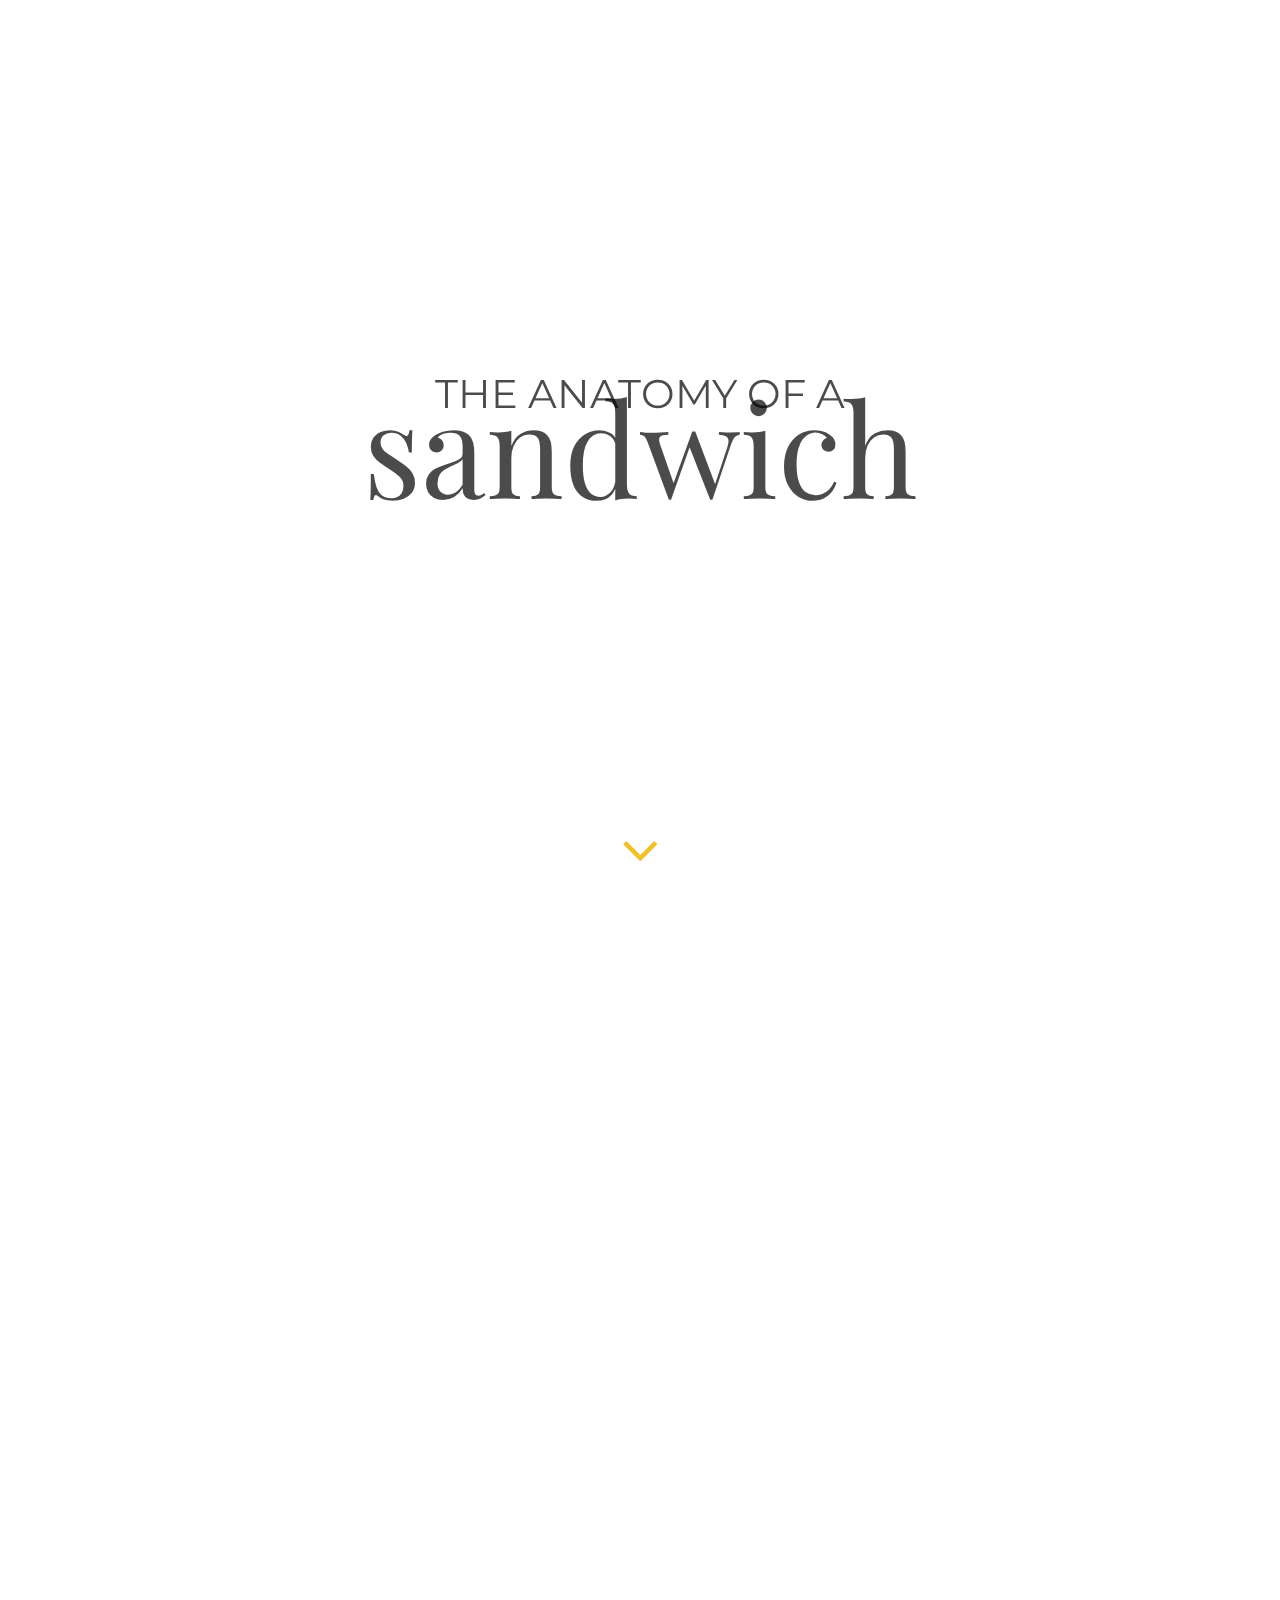
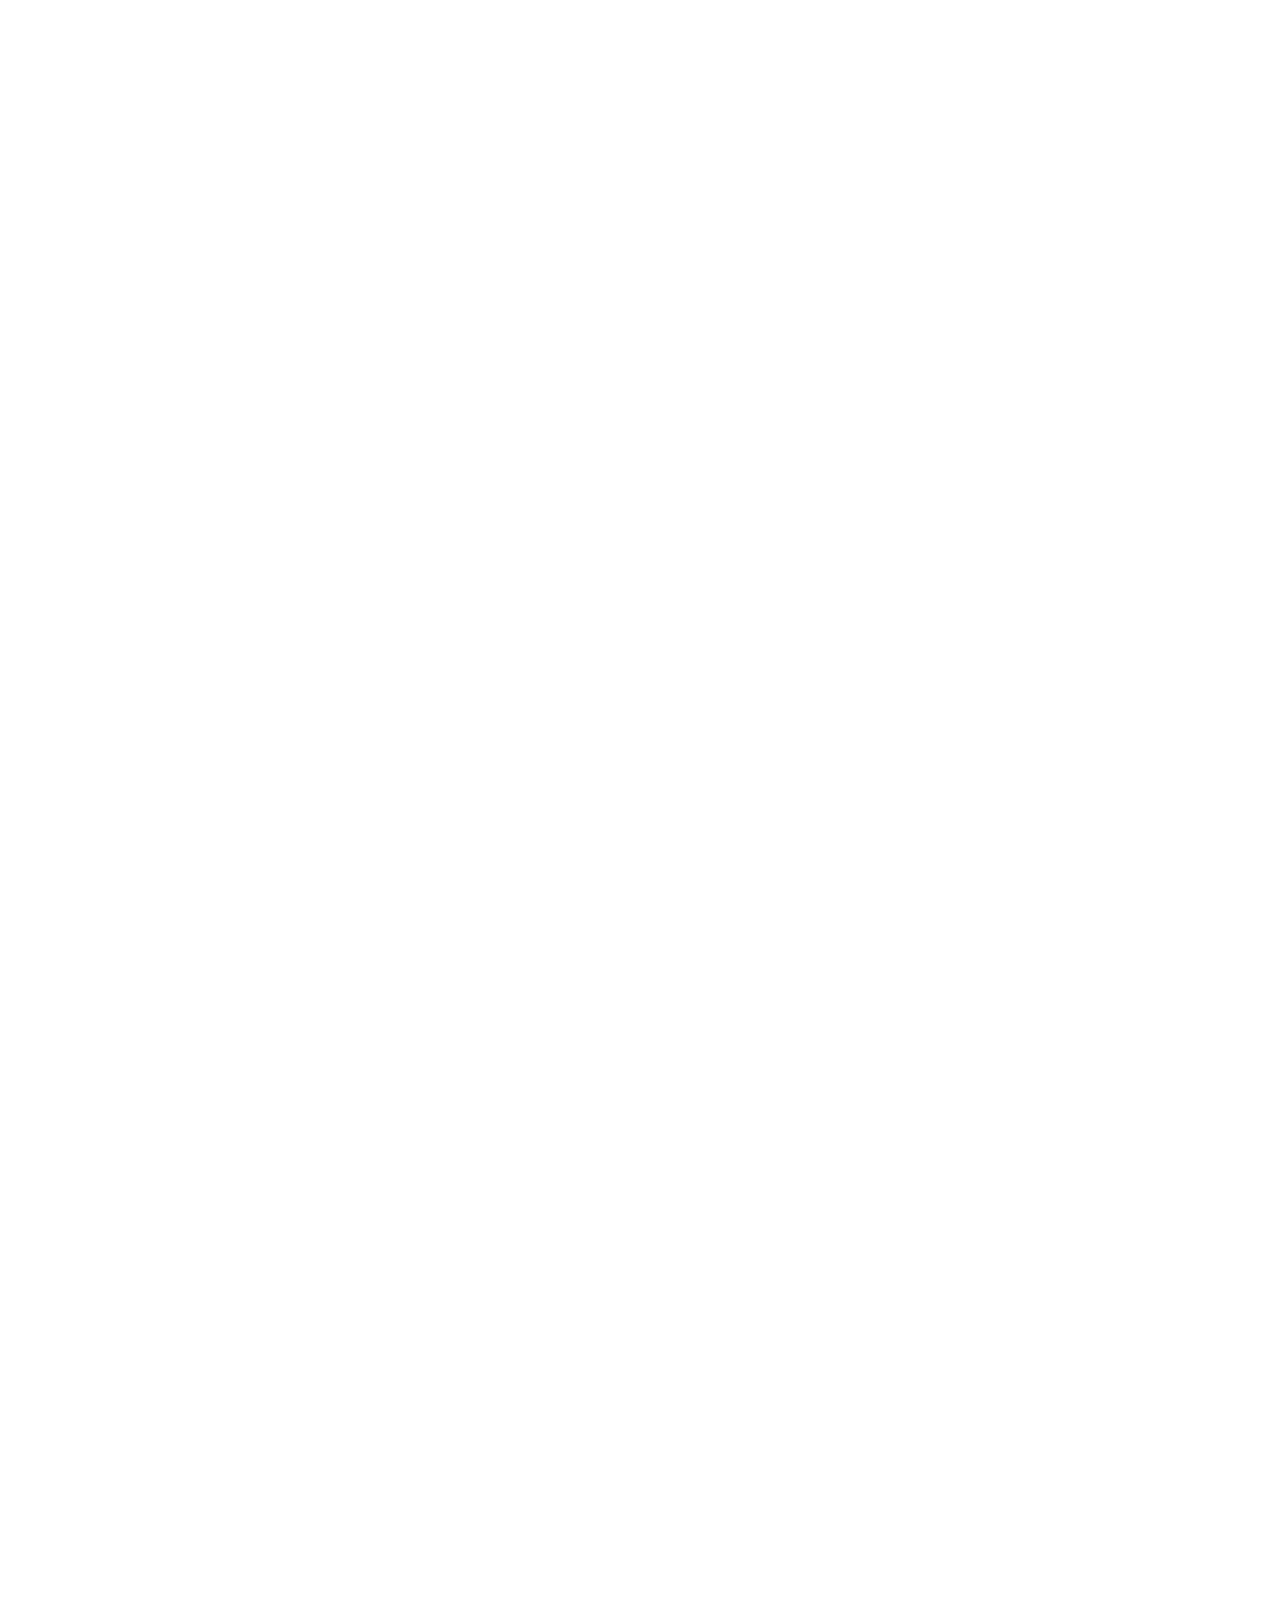
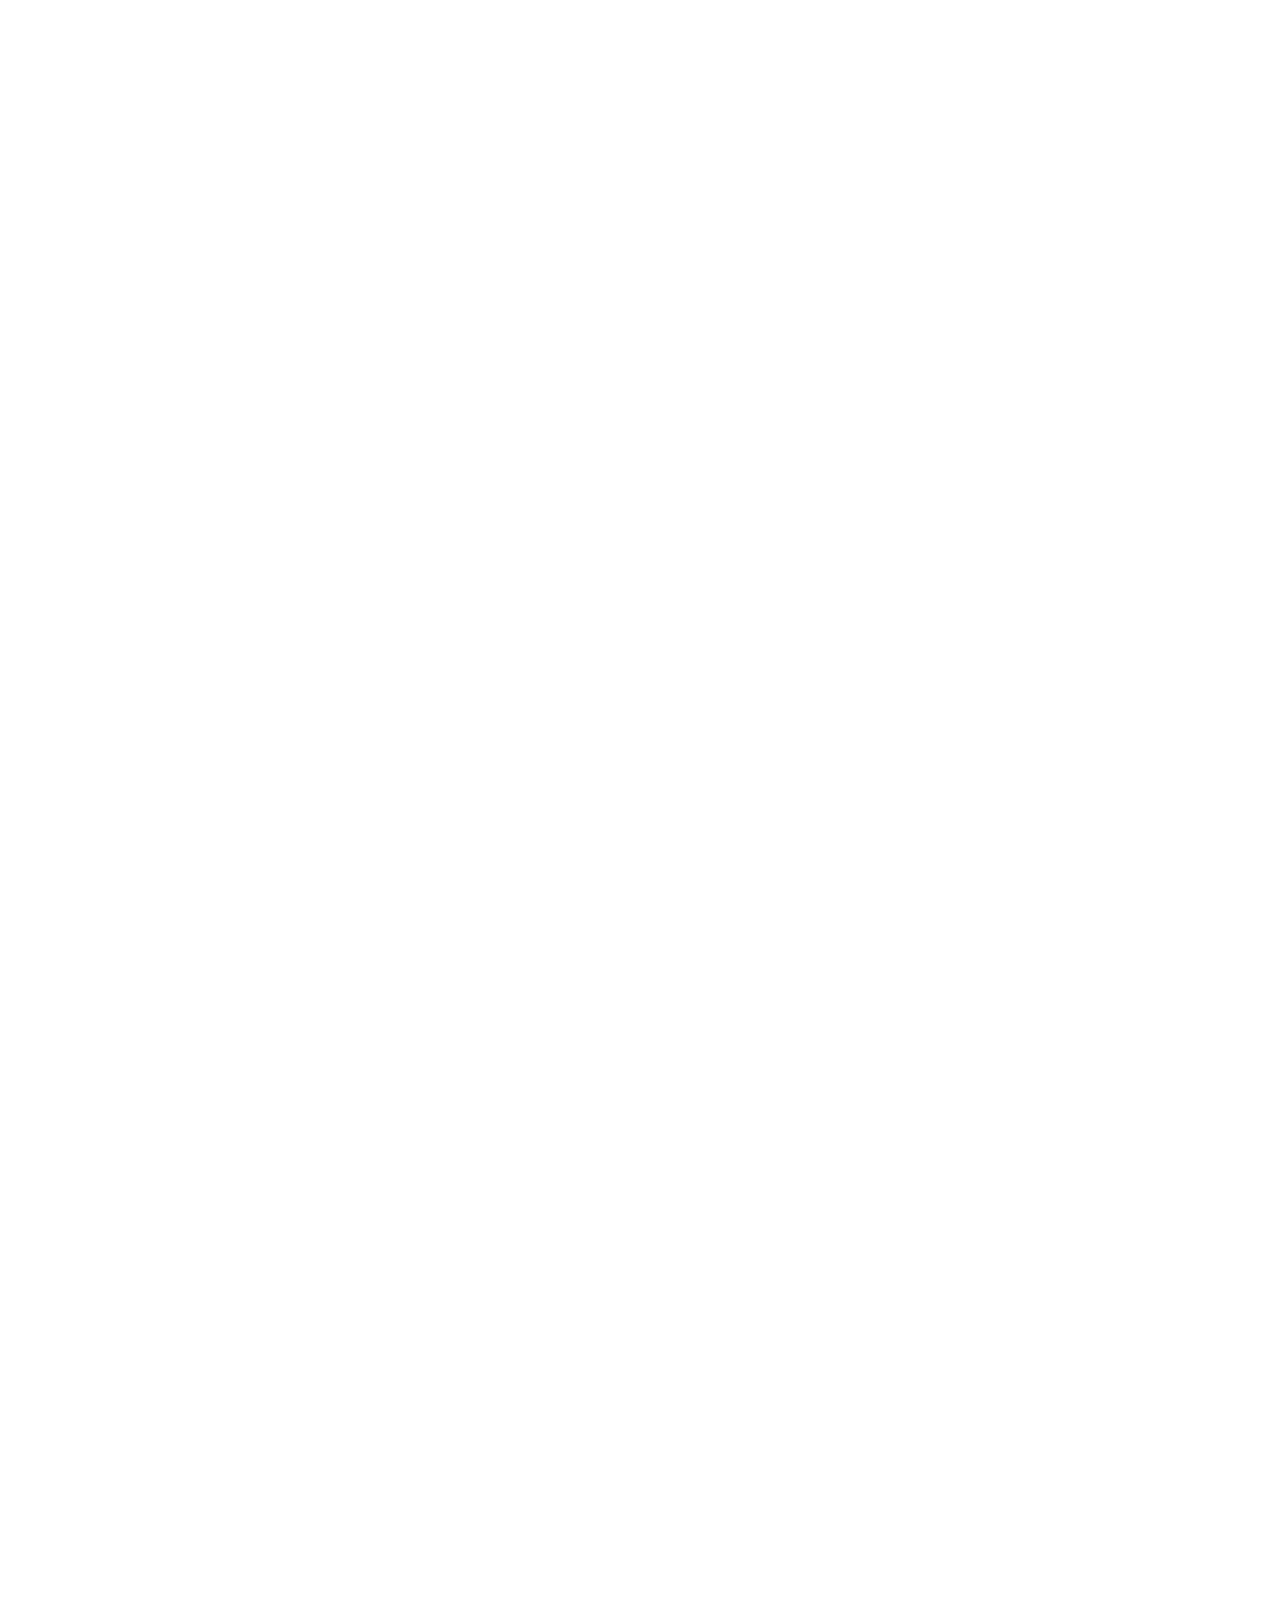
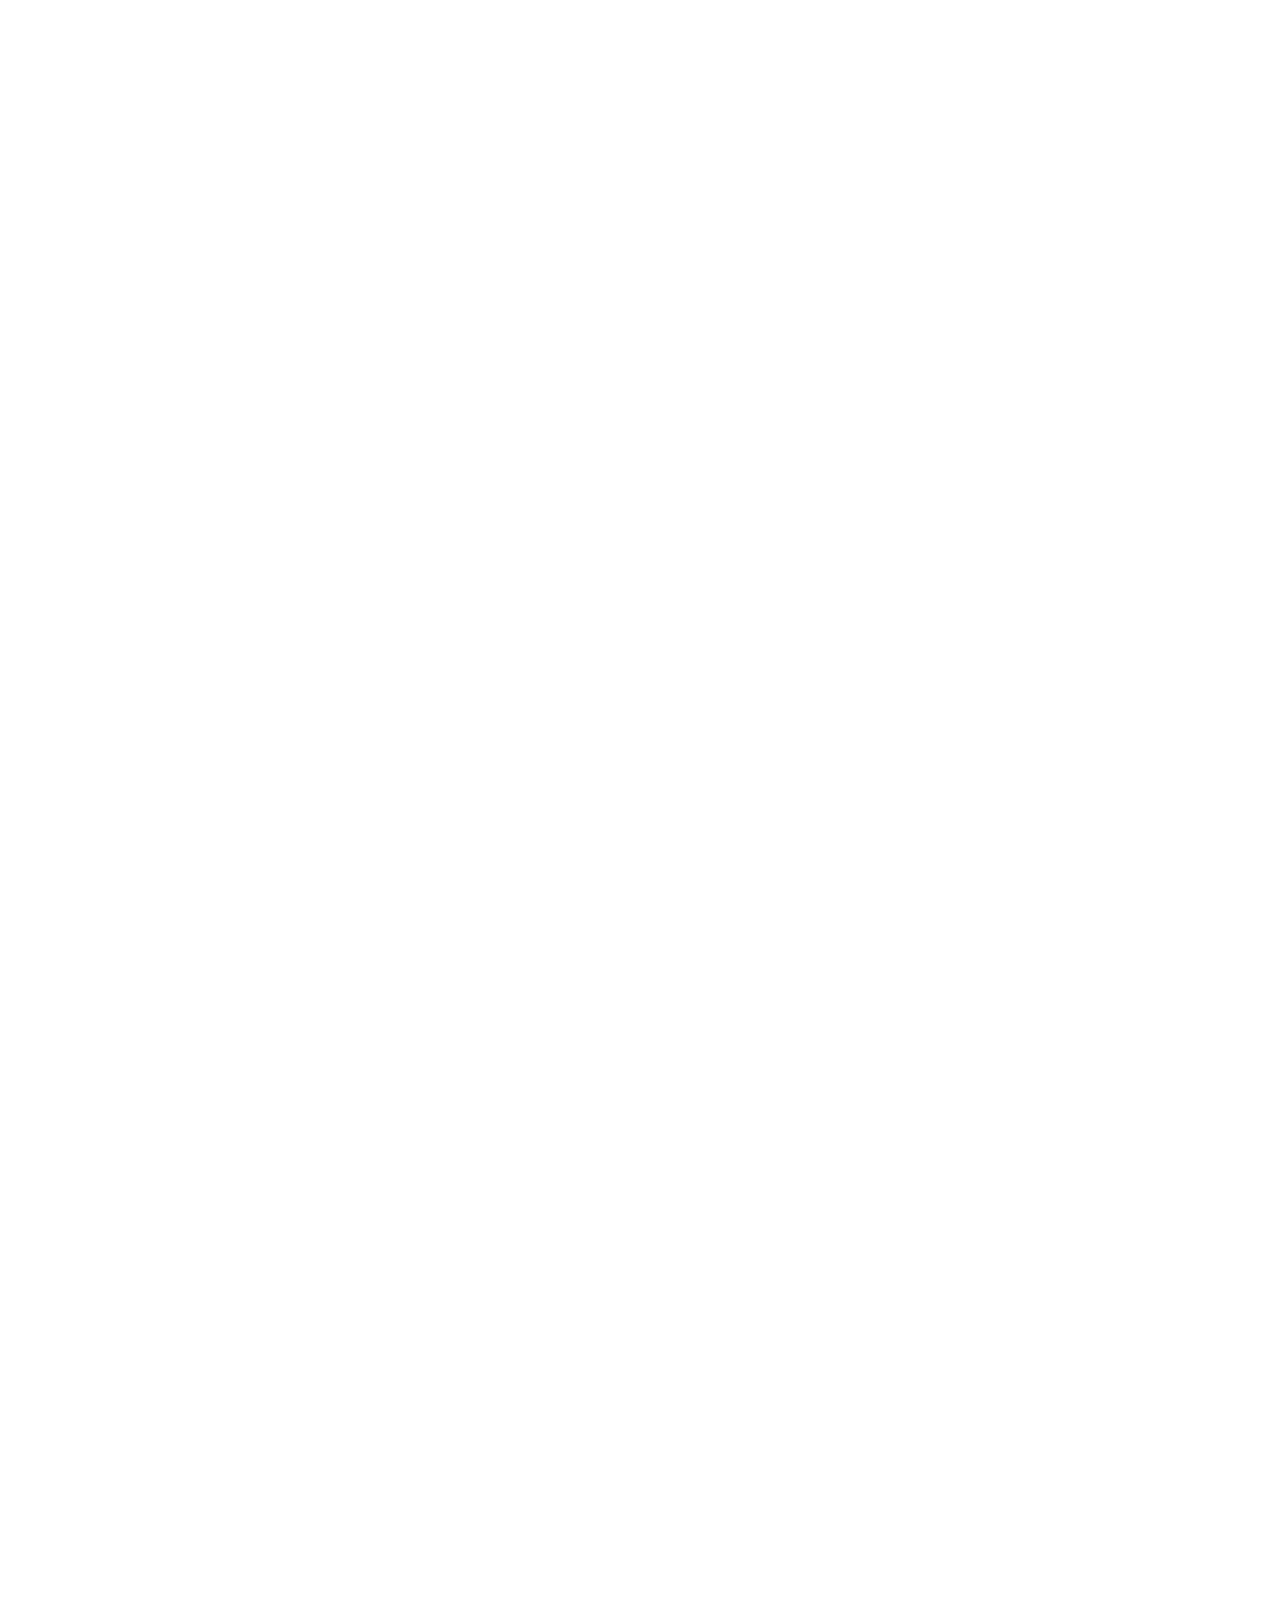
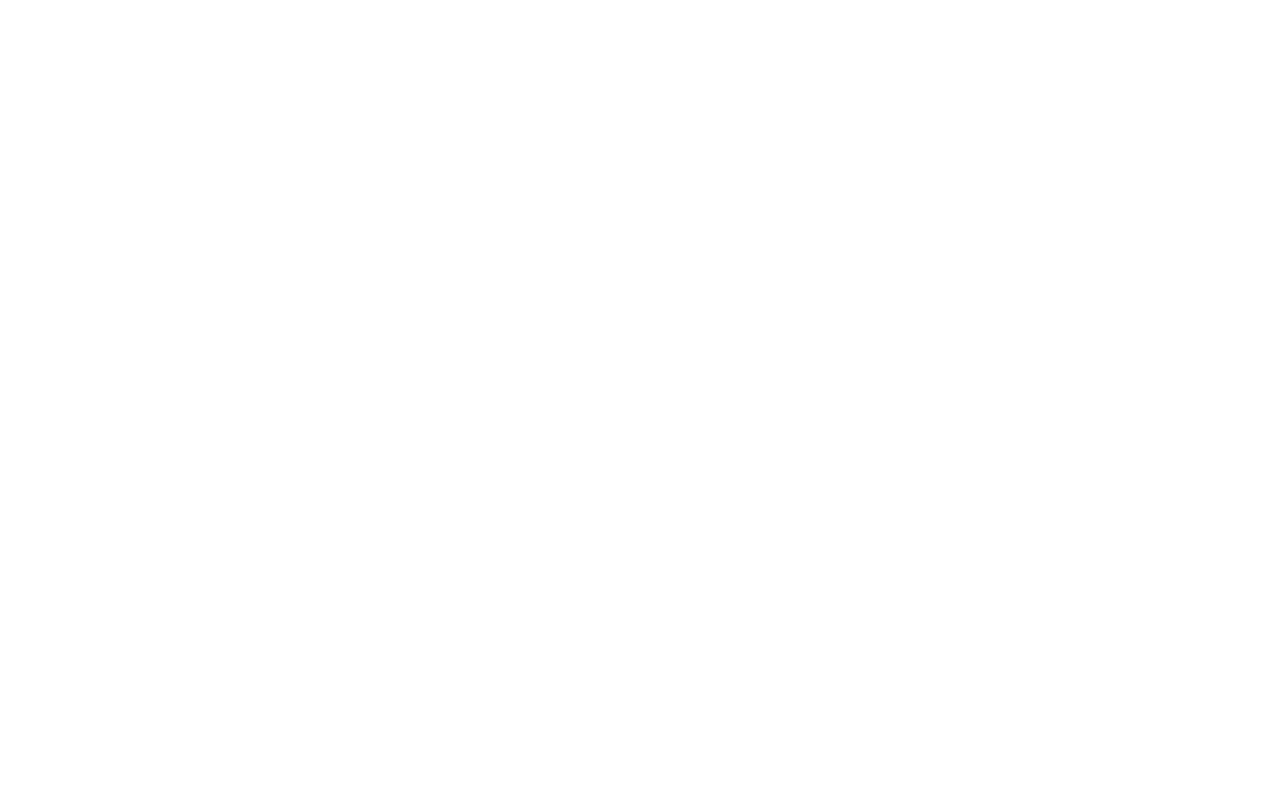
==== index.html @ bbc87ce6 "added anchors" ====
<!DOCTYPE html>
<html lang="en">
<head>

    <!--Kaitlyn FEWD54-->

	<meta charset="UTF-8">
	<title>Anatomy of a Sandwich</title>
	
	<link href="https://fonts.googleapis.com/css?family=Montserrat|Playfair+Display:900i" rel="stylesheet">
	<link rel="stylesheet" href="https://maxcdn.bootstrapcdn.com/font-awesome/4.7.0/css/font-awesome.min.css">
	<link rel="stylesheet" href="css/main.css">

    <link rel="stylesheet" type="text/css" href="css/jquery.fullPage.css" />

</head>

<body>

    <nav>
        <div class="bar1"></div>
        <div class="bar2"></div>
        <div class="bar3"></div>
        <div class="bar4"></div>
    </nav>

<!-- ADDED FULLPAGE DIV AND HREF IN SECTION HREF -->

    <div id="fullpage">

        <div class="section">
            <section class="top">
                <a href="#slide1"></a></a>
                <div class="container">
                    <div class="title">
                        <div id="element-1" class="element">The Anatomy of a</div>
                        <div id="element-2" class="element">sandwich</div>
                    </div>
                </div>
                <a href="#slide2" alt="Down Arrow"><i class="fa fa-angle-down" aria-hidden="true"></i></a>
            </section>
        </div>

        <div class="section">
            <section class="bread">
                <a href="#slide2"></a></a>
                <h2>bread</h2>
                <p>The legs of your sandwich. The chariot for your glorious sandwich middles. Your sandwich would be no where without it.</p>
                <div class="section_imgs">
                    <img src="images/bread.svg" alt="Bread">
                </div>
                <a href="#slide3" alt="Down Arrow"><i class="fa fa-angle-down" aria-hidden="true"></i></a>
            </section>
        </div>

        <div class="section">
            <section class="meat">
                <a href="#slide3"></a></a>
                <h2>meat</h2>
                <p>The muscle behind every chewy bite. The meat brings strength and power to any self respecting sandwich.</p>
                <div class="section_imgs">
                    <img src="images/meat_stack.svg" alt="Meat">
                </div>
                <a href="#slide4" alt="Down Arrow"><i class="fa fa-angle-down" aria-hidden="true"></i></a>
            </section>
        </div>

        <div class="section">
            <section class="lettuce">
                <a href="#slide4"></a></a>
                <h2>lettuce</h2>
                <p>Bring me a shrubbery!</p>
                <div class="section_imgs">
                    <img src="images/lettuce_stack.svg" alt="Lettuce">
                </div>
                <a href="#slide5" alt="Down Arrow"><i class="fa fa-angle-down" aria-hidden="true"></i></a>
            </section>
        </div>

        <div class="section">
            <section class="cheese">
                <a href="#slide5"></a></a>
                <h2>cheese</h2>
                <p>The heart and soul of your sandwich. Crucial to any work of art.</p>
                <div class="section_imgs">
                    <img src="images/cheese_stack.svg" alt="Cheese">
                </div>
                <a href="#slide6" alt="Down Arrow"><i class="fa fa-angle-down" aria-hidden="true"></i></a>
            </section>
        </div>

        <div class="section">
            <section class="tomatoes">
                <a href="#slide6"></a></a>
                <h2>tomatoes</h2>
                <p>Ah yes, the juicy tomato. Although not a necessary player, a welcome addition to the team.</p>
                <div class="section_imgs">
                    <img src="images/tomatoes_stack.svg" alt="Tomatoes">
                </div>
                <a href="#slide7" alt="Down Arrow"><i class="fa fa-angle-down" aria-hidden="true"></i></a>
            </section>
        </div>

        <div class="section">
            <section class="bread_cont">
                <a href="#slide7"></a></a>
                <h2>bread cont.</h2>
                <p>A second slice of carbohydratey goodness traps the middles for the finishing touch.</p>
                <div class="section_imgs">
                    <img src="images/bread_cont_stack.svg" alt="Bread Continued">
                </div>
                <a href="#slide8" alt="Down Arrow"><i class="fa fa-angle-down" aria-hidden="true"></i></a>
            </section>
        </div>

        <div class="section">
            <section class="mmm">
                <a href="#slide8"></a></a>
                <h2>mmm</h2>
                <p>With their powers combined the ingredients morph together to make one Megazord of a meal.</p>
                <div class="section_imgs">
                    <img src="images/sandwich.svg" alt="Sandwich">
                </div>
                <div id="up">
                    <a href="#slide1" alt="Up Arrow"><i class="fa fa-angle-up" aria-hidden="true"></i></a>
                    <p><span>Back to Top</span></p>
                </div>
            </section>
        </div>

    </div>



    	<script src="js/jquery-3.2.0.min.js"></script>
        <script src="js/jquery.easings.min.js"></script>
        <script type="text/javascript" src="js/scrolloverflow.min.js"></script>
        <script type="text/javascript" src="js/jquery.fullPage.js"></script>
        <script src="js/main.js"></script>


</body>
---- css/main.css ----
/* Anatomy of a Sandwich */

/* 
font-family: 'Playfair Display', serif;
font-family: 'Montserrat', sans-serif;
*/

/* NAVIGATION */
/* attempt at making the sandwich "hamburger" with CSS

nav {
    display: inline-block;
}

.bar1, .bar2, .bar3, .bar4 {
    width: 35px;
    height: 5px;
    background-color: #333;
    margin: 3px 0;
}

*/



/* HEADER */

body {
    font-size: 14px;
	font-family: 'Montserrat', sans-serif;
	color: white;
	margin: 0px 0px 0px 0px;
	text-align: center;
}

.top {
    background: white;
    z-index: 220;
    position: relative;
}

.container {
    min-height: 100%;
    display: flex;
    justify-content: center;
    align-items: center;
    flex-wrap: wrap;
}

.title {
    margin: 0px auto;
}

.element {
    color: black;
    opacity: .7;
}

#element-1 {
	font-size: 40px;
    font-family: 'Montserrat', sans-serif;
    text-transform: uppercase;
    z-index: 1;
}

#element-2 {
    font-size: 130px;
	font-family: 'Playfair Display', serif;
    margin: -60px 0px 0px 0px; 
    z-index: 2;
}



/* ARROWS */

.fa-angle-down {
    font-size: 60px;
    display: block;
    color: #F2C129;
    padding: 45px 0px 10px 0px;
    text-align: center;
    position: absolute;
    bottom: 10px;
    margin: 0px auto;
    width: 100%;
}

.fa-angle-up {
    font-size: 60px;
    color: #F2C129;
    padding: 45px 0px 0px 0px;
}

span {
    text-transform: uppercase;
}



/* SECTIONS */

h2 {
    font-size: 55px;
	font-family: 'Playfair Display', serif;
	color: white;
    padding: 45px 0px 10px 0px;
    margin: 0px auto;
}

p {
    letter-spacing: 1px;
    margin: 0px auto;
    padding: 0px 0px 50px 0px;
    max-width: 400px;
}

section {
    position: relative;
    height: 100vh;
    box-shadow: 1px 1px 30px rgba(0,0,0,0.4);
}

.bread {
    background: #D95959;
    z-index: 200;
}

.meat {
    background: #ED9905;
    z-index: 180;
}

.lettuce {
    background: #108BB1;
    z-index: 160;
}

.cheese {
    background: #16A086;
    z-index: 140;
}

.tomatoes {
    background: #F29B88;
    z-index: 120;
}

.bread_cont {
    background: #D95959;
    z-index: 100;
}

.mmm {
    background: #ED9905;
    z-index: 80;
}

.section_imgs {
    margin: 0px auto;
    position: absolute;
    width: 100%;
    bottom: 140px;
}

.section_imgs img {
    width: 50vh;

}

#up {
    margin: 0px auto;
    position: absolute;
    bottom: 0px;
    width: 100%;
}
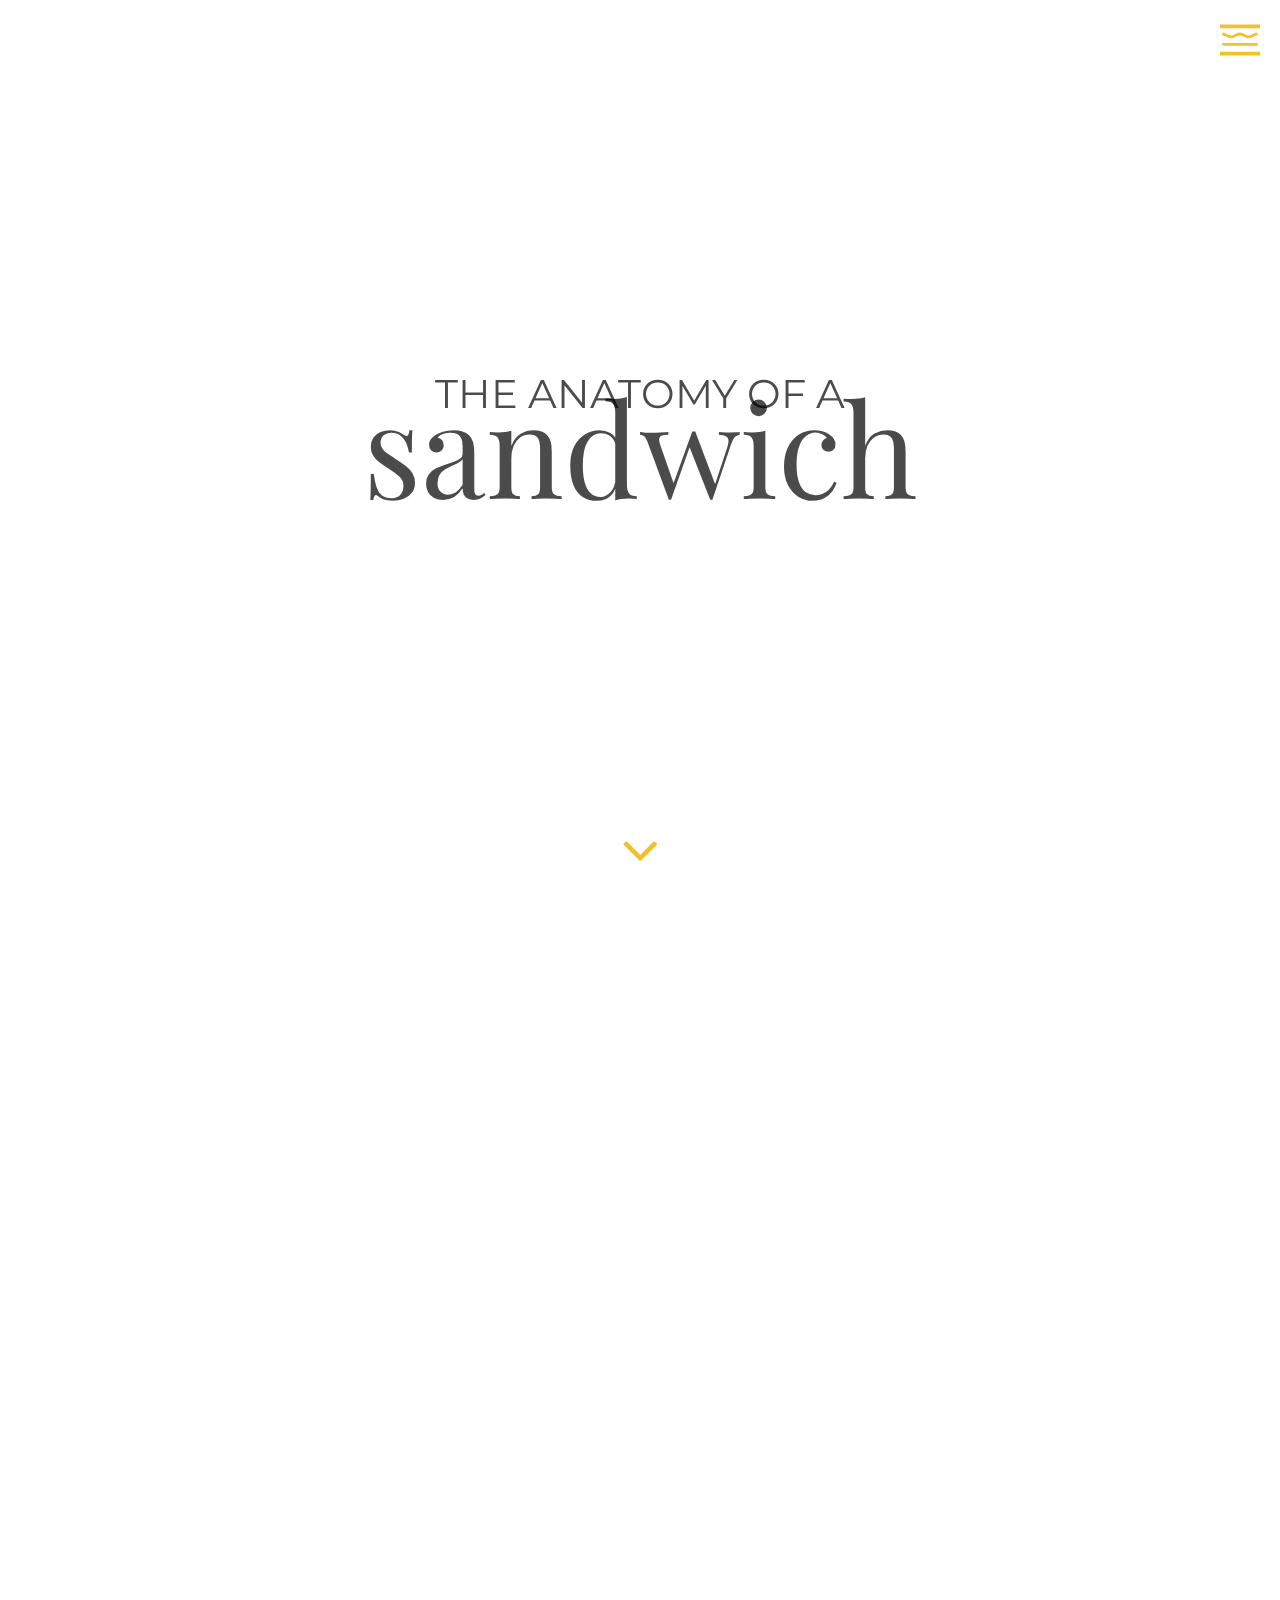
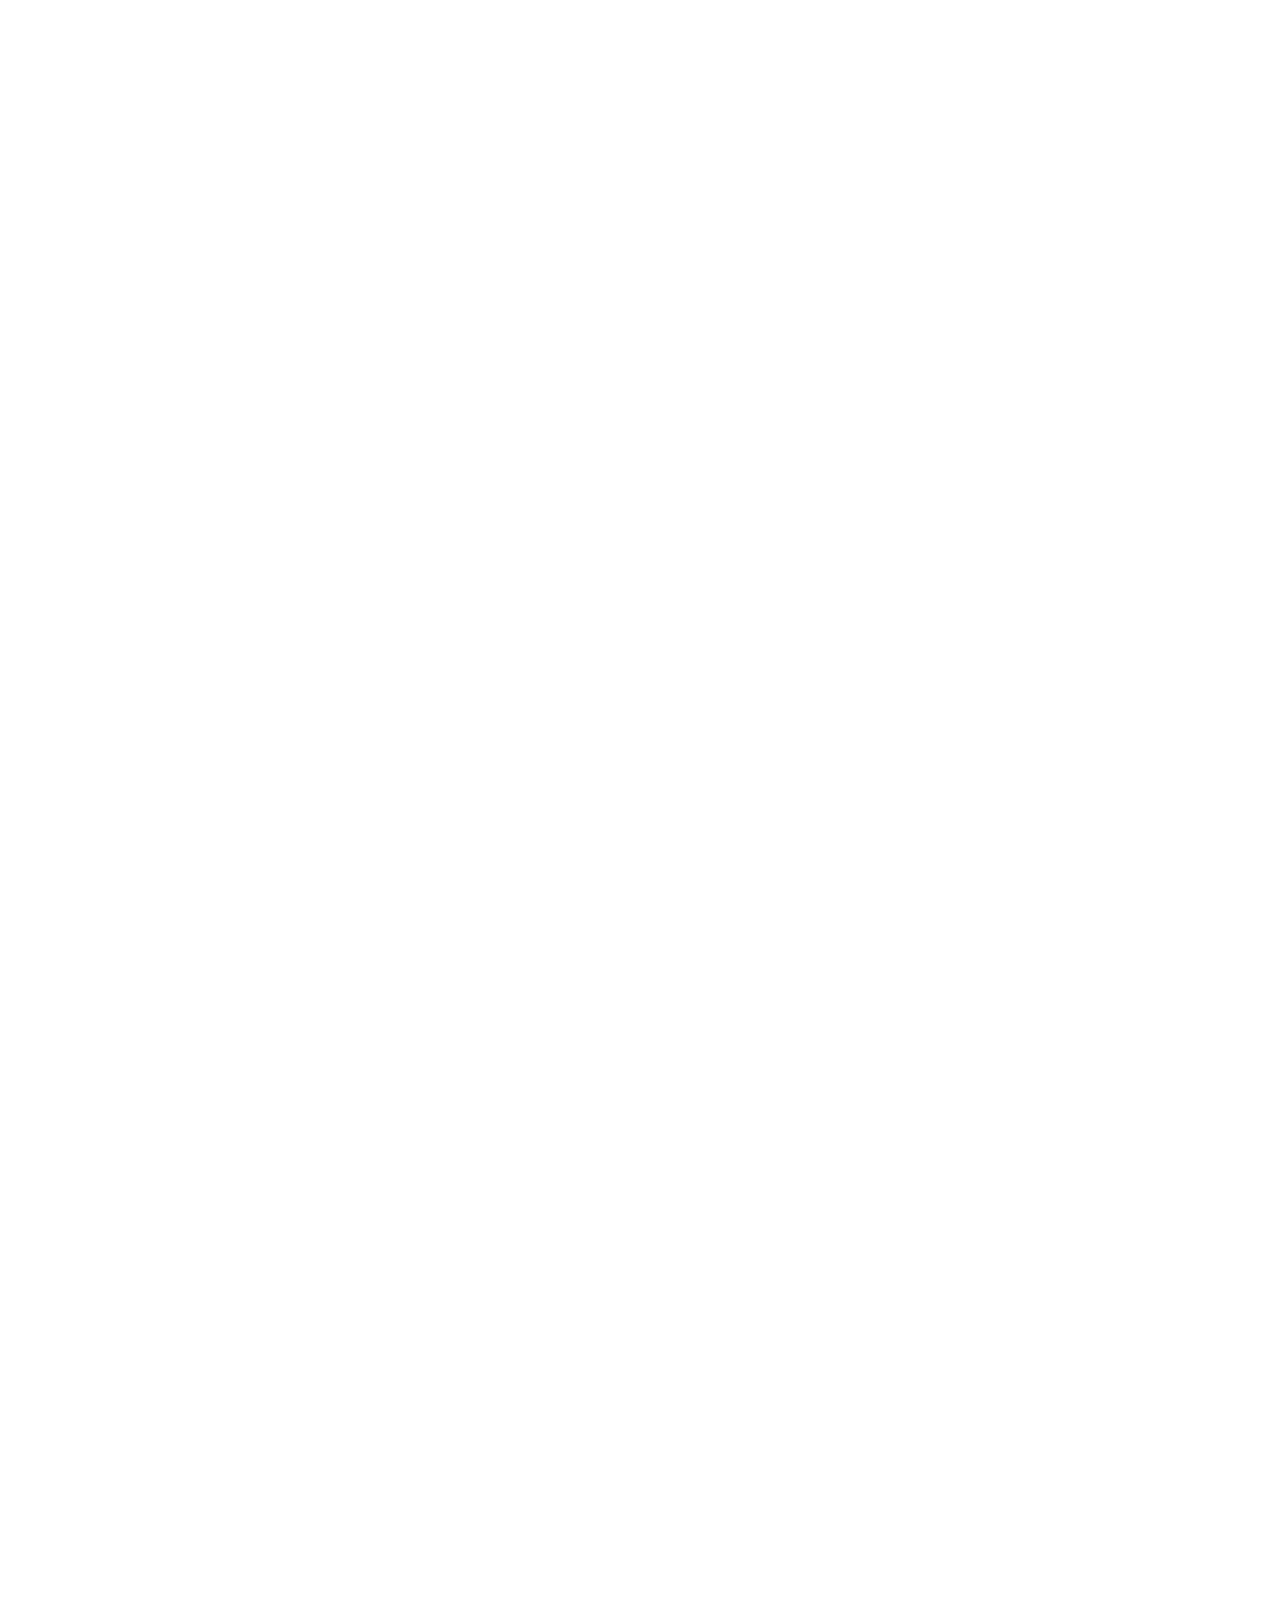
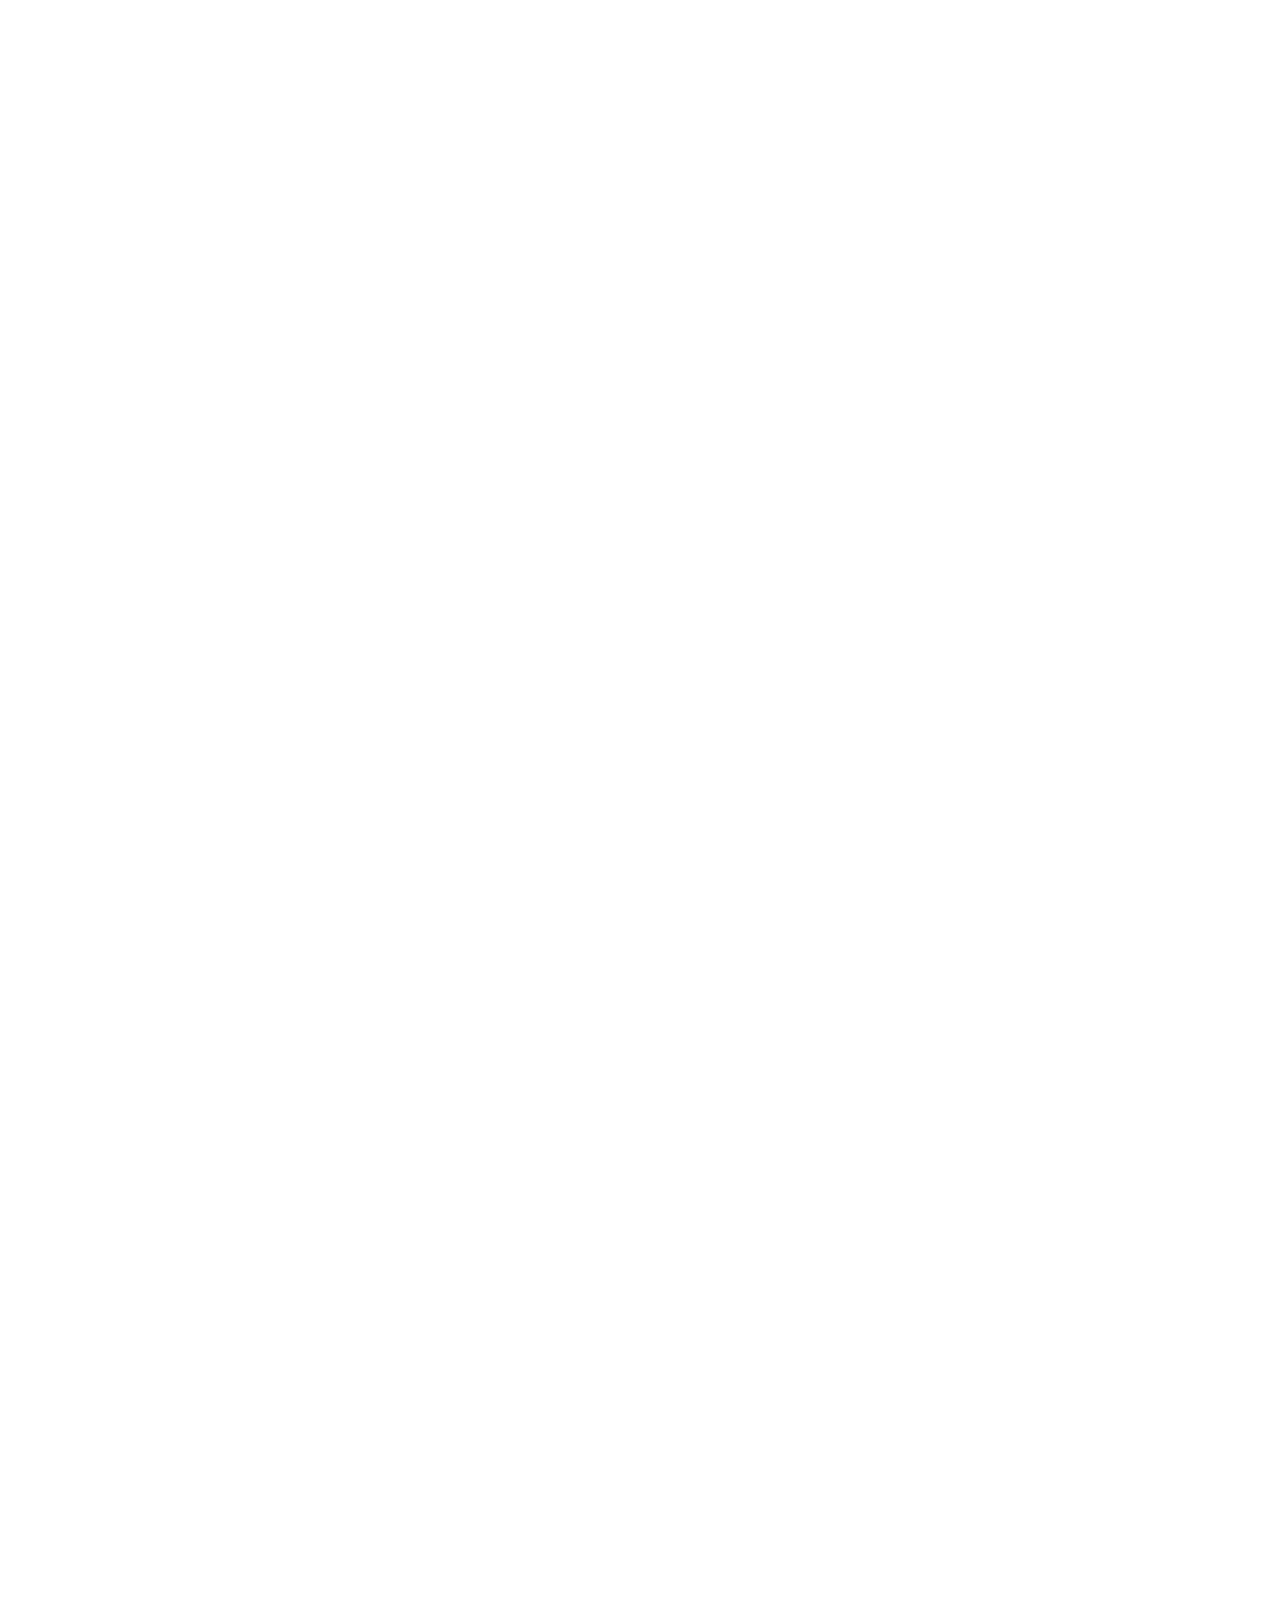
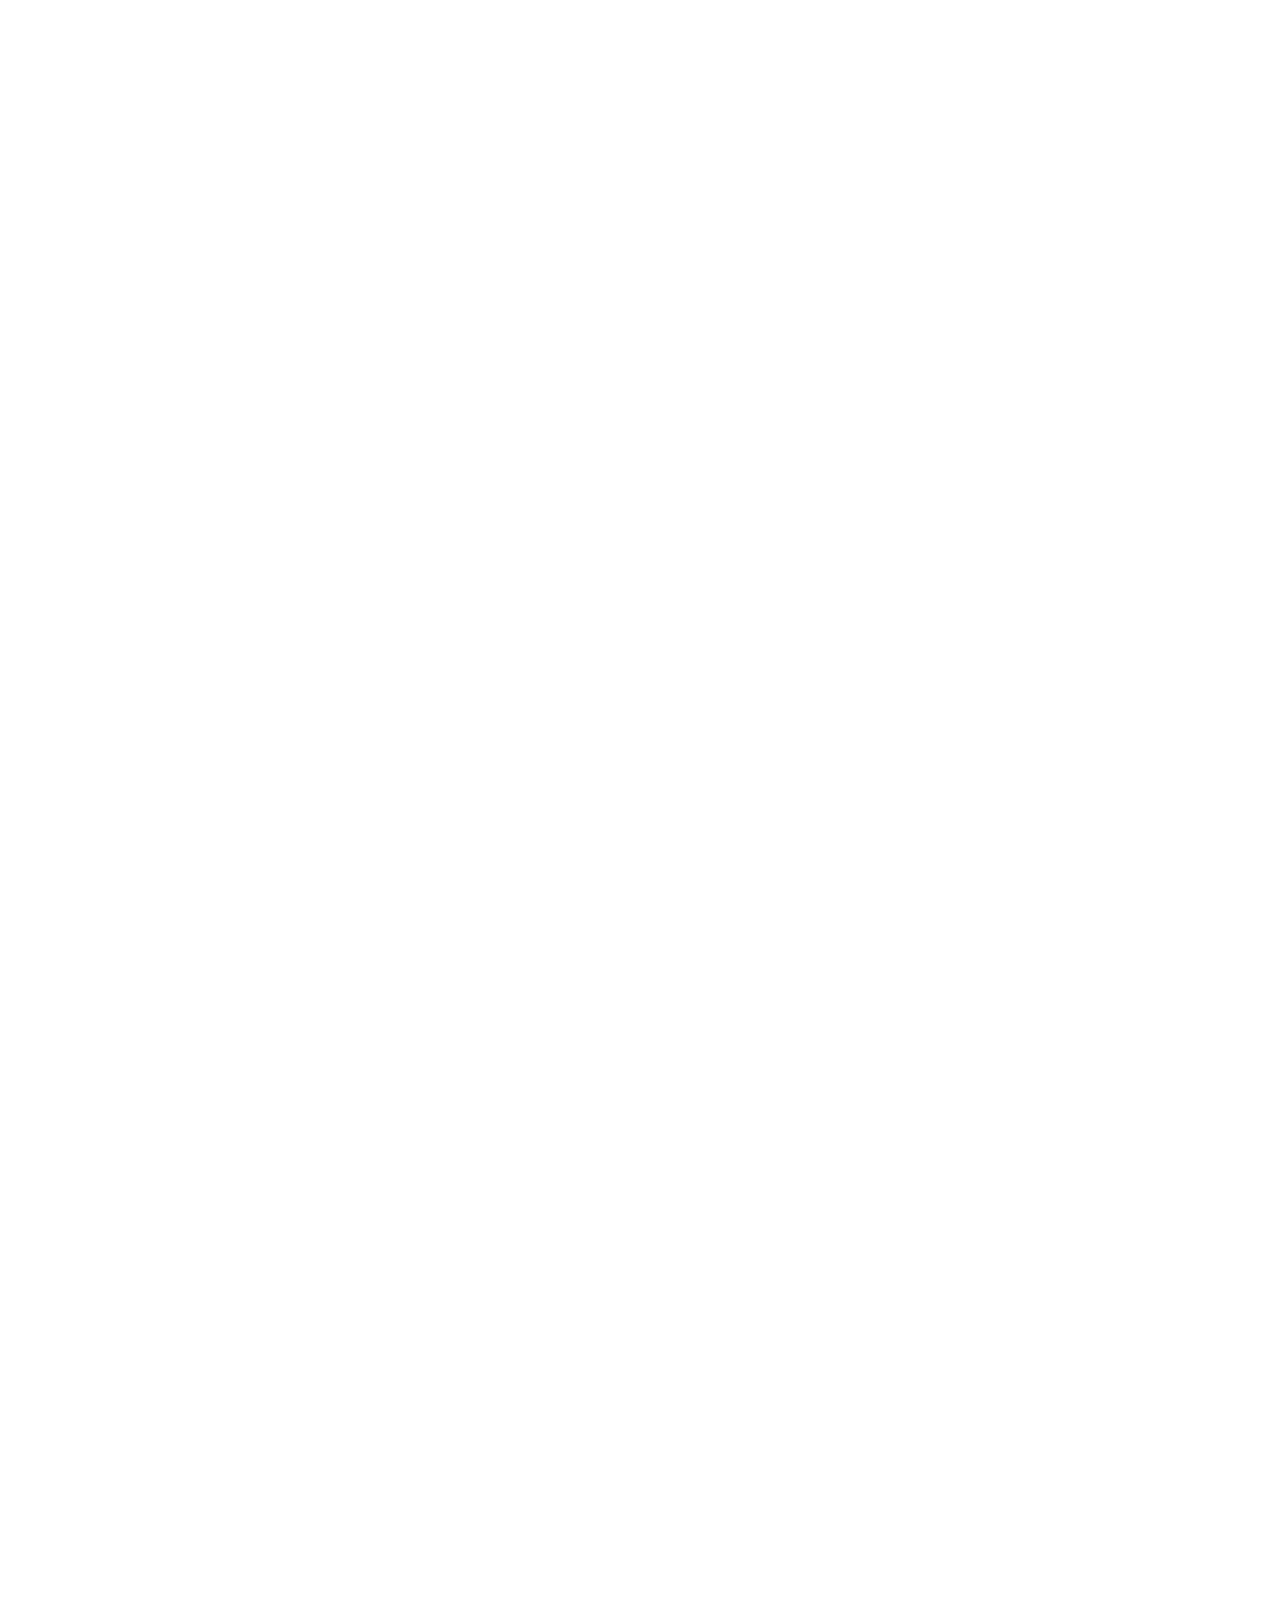
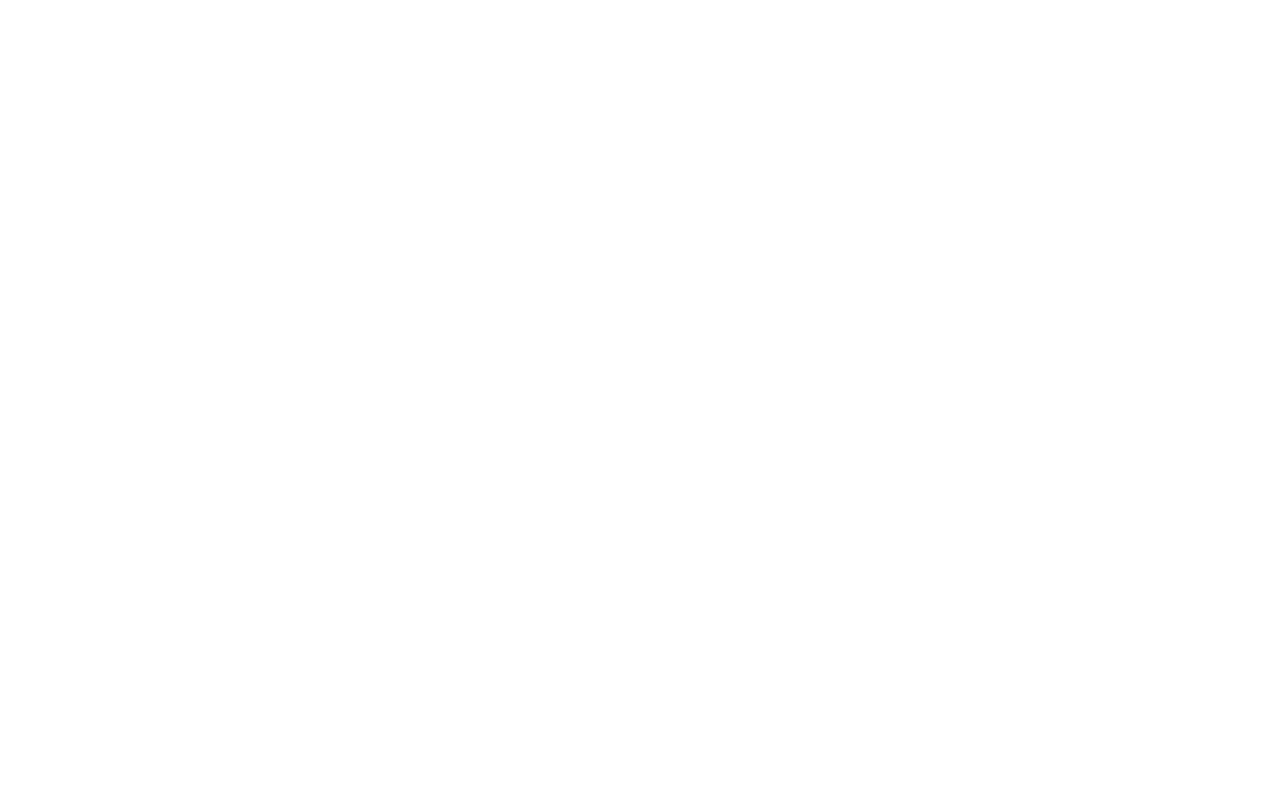
==== commit a9e13a0e: "Bottom nav" ====
--- a/index.html
+++ b/index.html
@@ -18,19 +18,14 @@
 <body>
 
     <nav>
-        <div class="bar1"></div>
-        <div class="bar2"></div>
-        <div class="bar3"></div>
-        <div class="bar4"></div>
+        <button class="sandwich"></button>
     </nav>
-
-<!-- ADDED FULLPAGE DIV AND HREF IN SECTION HREF -->
 
     <div id="fullpage">
 
         <div class="section">
             <section class="top">
-                <a href="#slide1"></a></a>
+                <a href="#slide1"></a></a>                
                 <div class="container">
                     <div class="title">
                         <div id="element-1" class="element">The Anatomy of a</div>
@@ -123,7 +118,7 @@
                 </div>
                 <div id="up">
                     <a href="#slide1" alt="Up Arrow"><i class="fa fa-angle-up" aria-hidden="true"></i></a>
-                    <p><span>Back to Top</span></p>
+                    <span id="pageup">Back to Top</span>
                 </div>
             </section>
         </div>
--- a/css/main.css
+++ b/css/main.css
@@ -21,7 +21,23 @@
 
 */
 
+.sandwich {
+    background-image: url("../images/sandwich_icon.svg");
+    background-color: transparent;
+    background-size: 100% 100%;
+    border: none;
+    width: 40px;
+    height:40px;
+    position: absolute;
+    top: 20px;
+    right: 20px;
+    z-index: 10000000000000;
+    outline: none;
+}
 
+.sandwich:hover {
+    opacity: 0.5;
+}
 
 /* HEADER */
 
@@ -86,14 +102,19 @@
     width: 100%;
 }
 
+.fa-angle-down:hover {
+    opacity: 0.5;
+}
+
 .fa-angle-up {
     font-size: 60px;
     color: #F2C129;
     padding: 45px 0px 0px 0px;
 }
 
-span {
+#pageup {
     text-transform: uppercase;
+    display: block;
 }
 
 
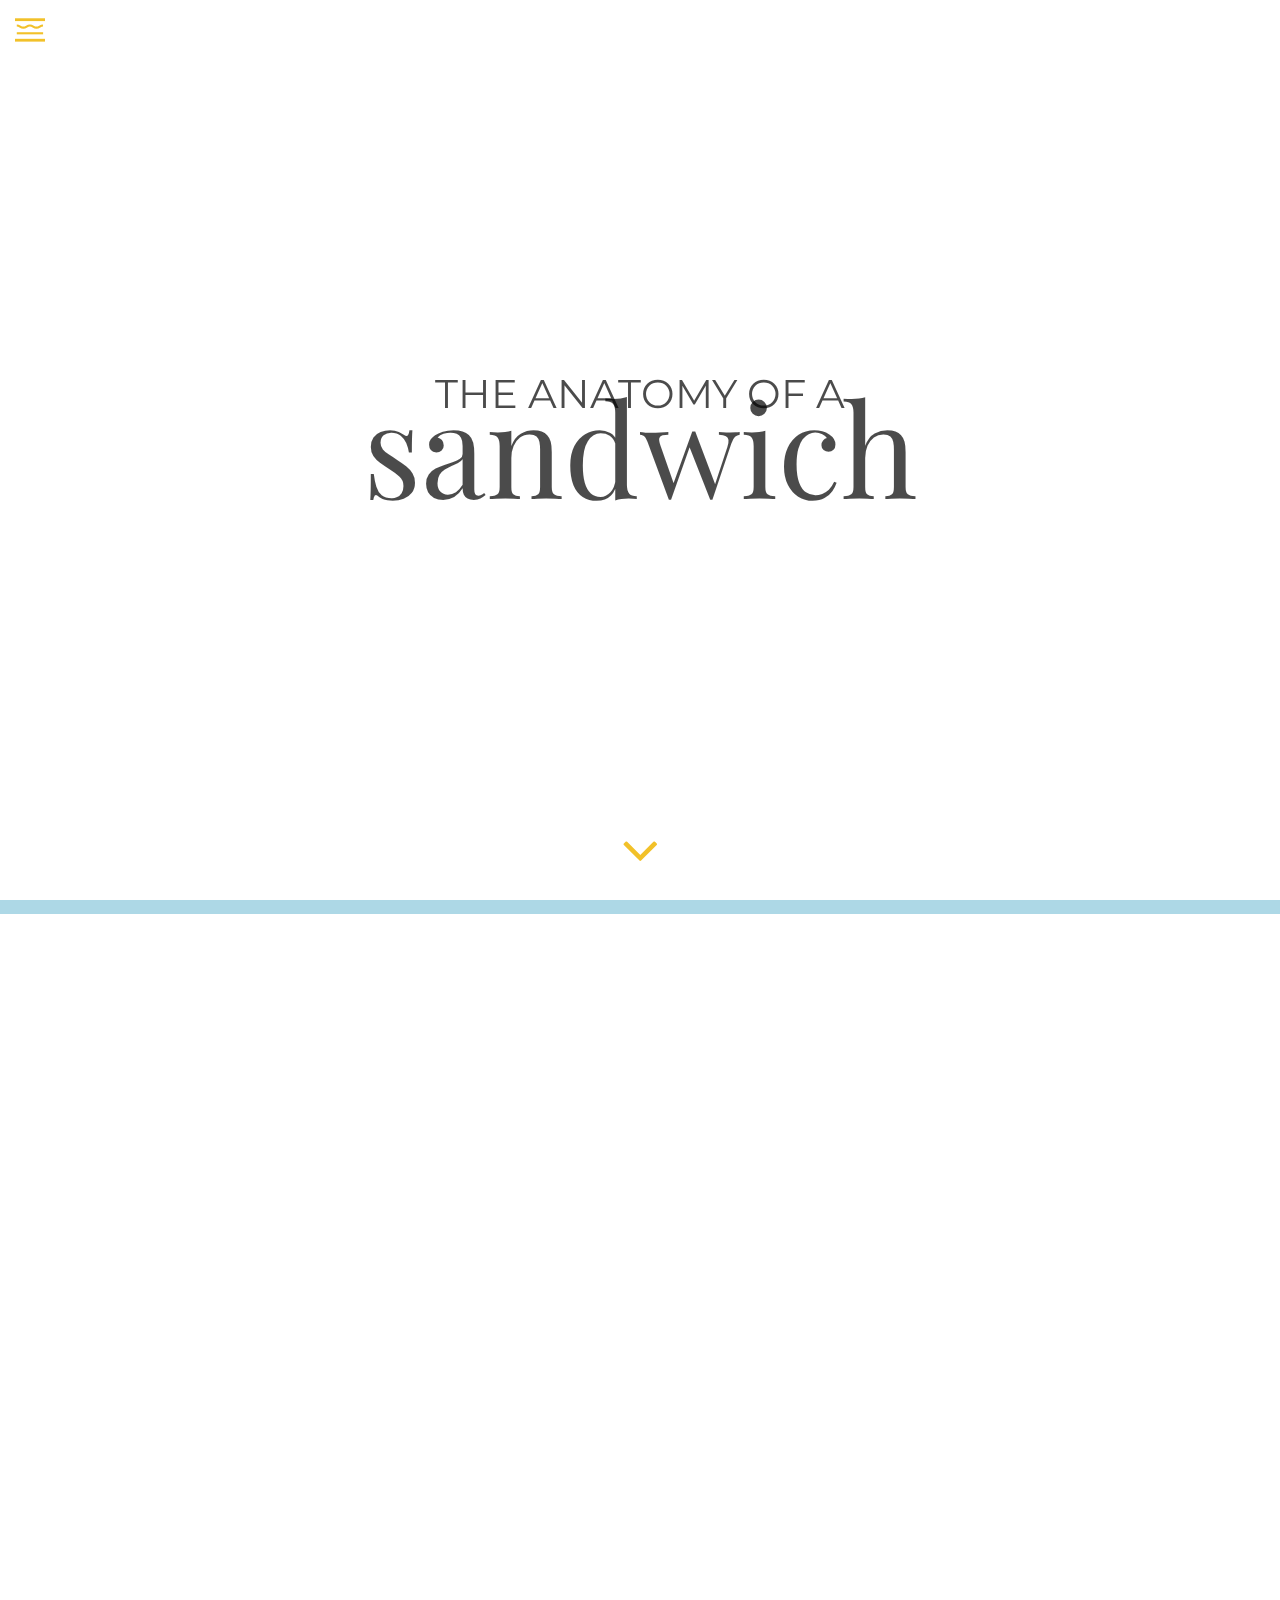
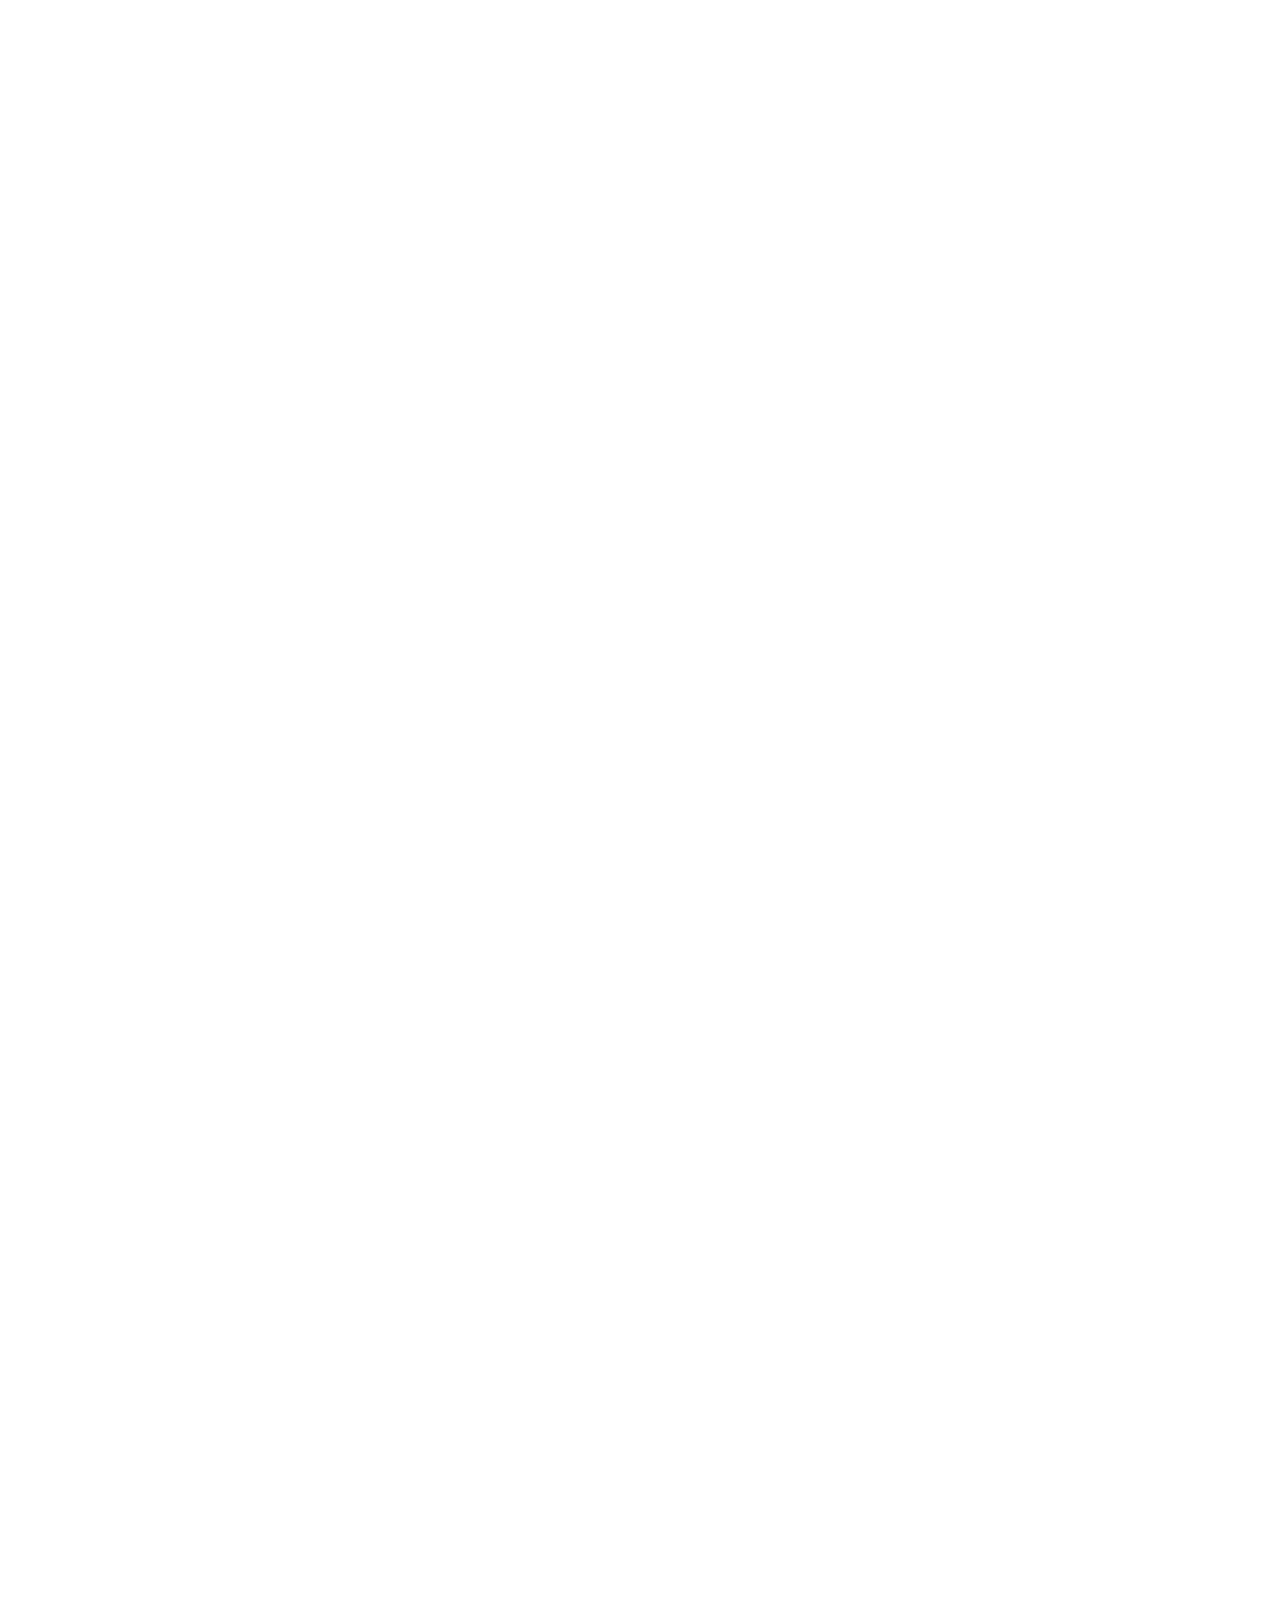
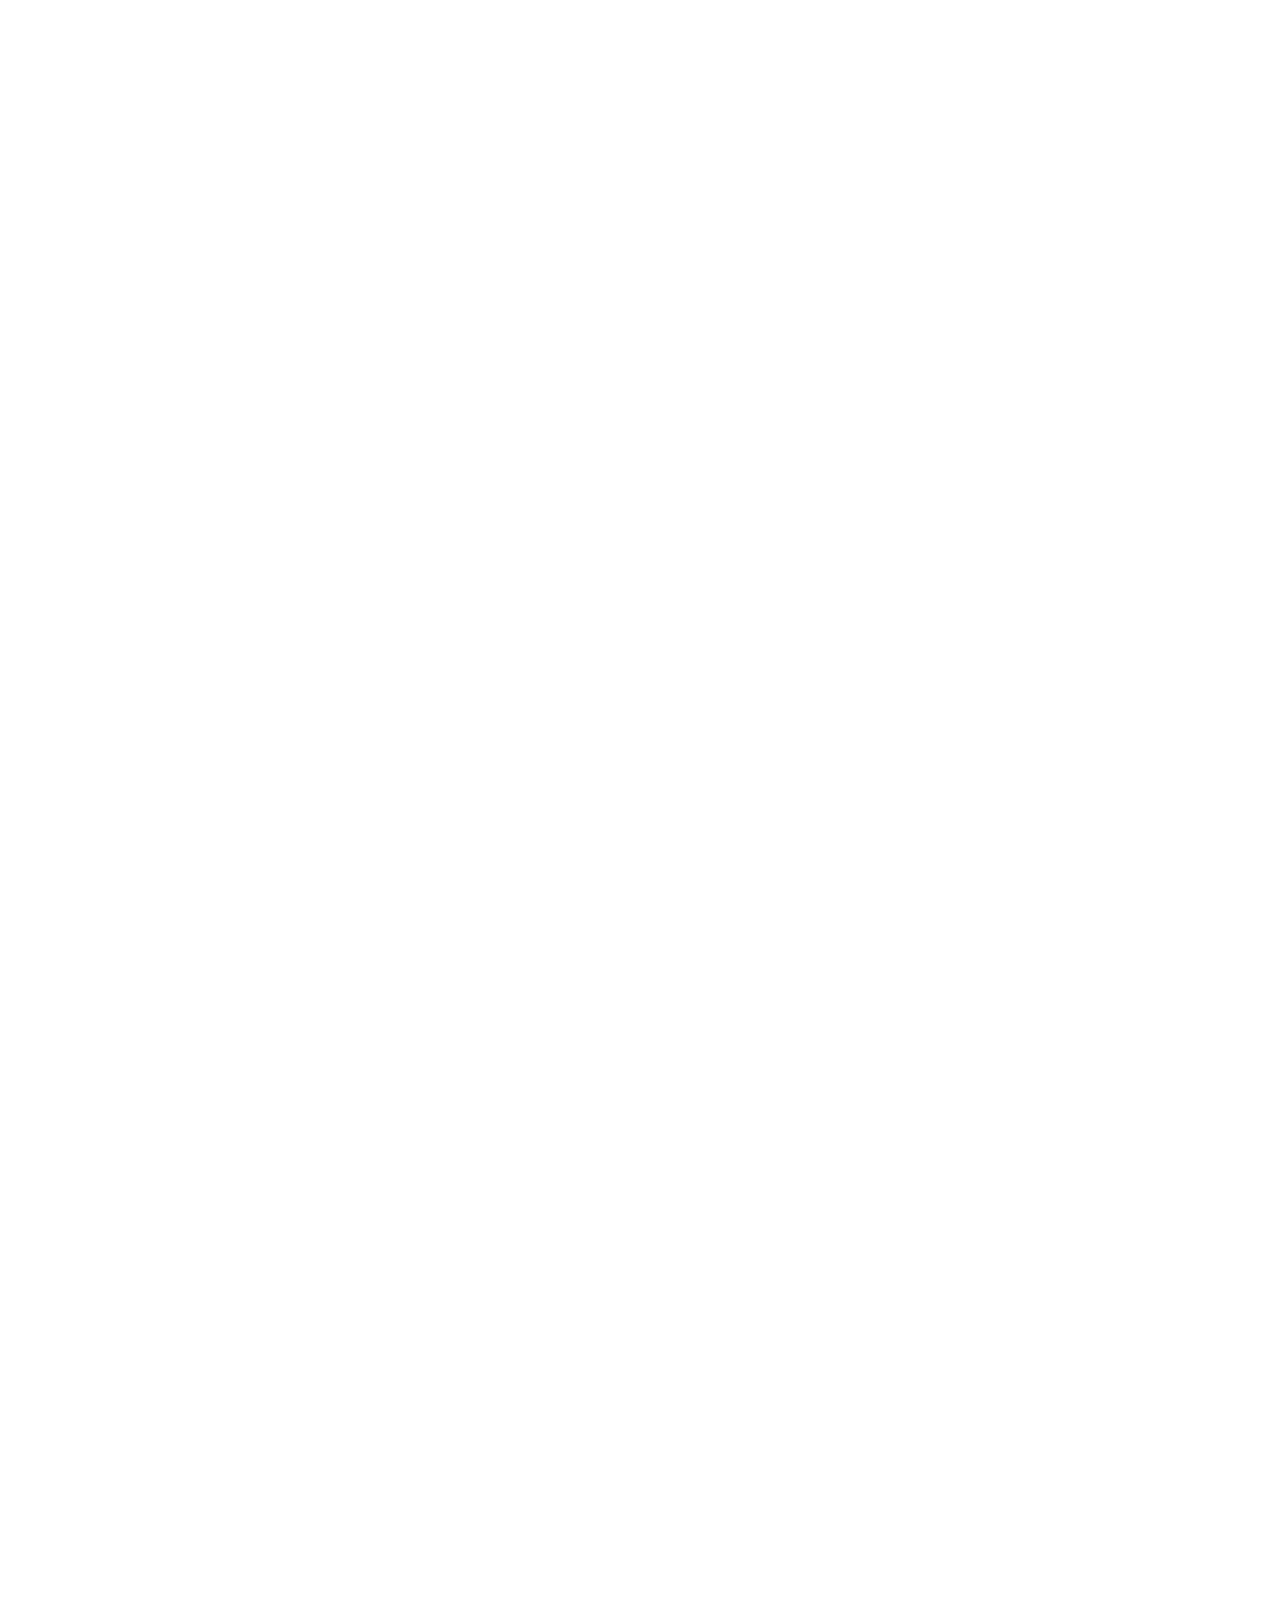
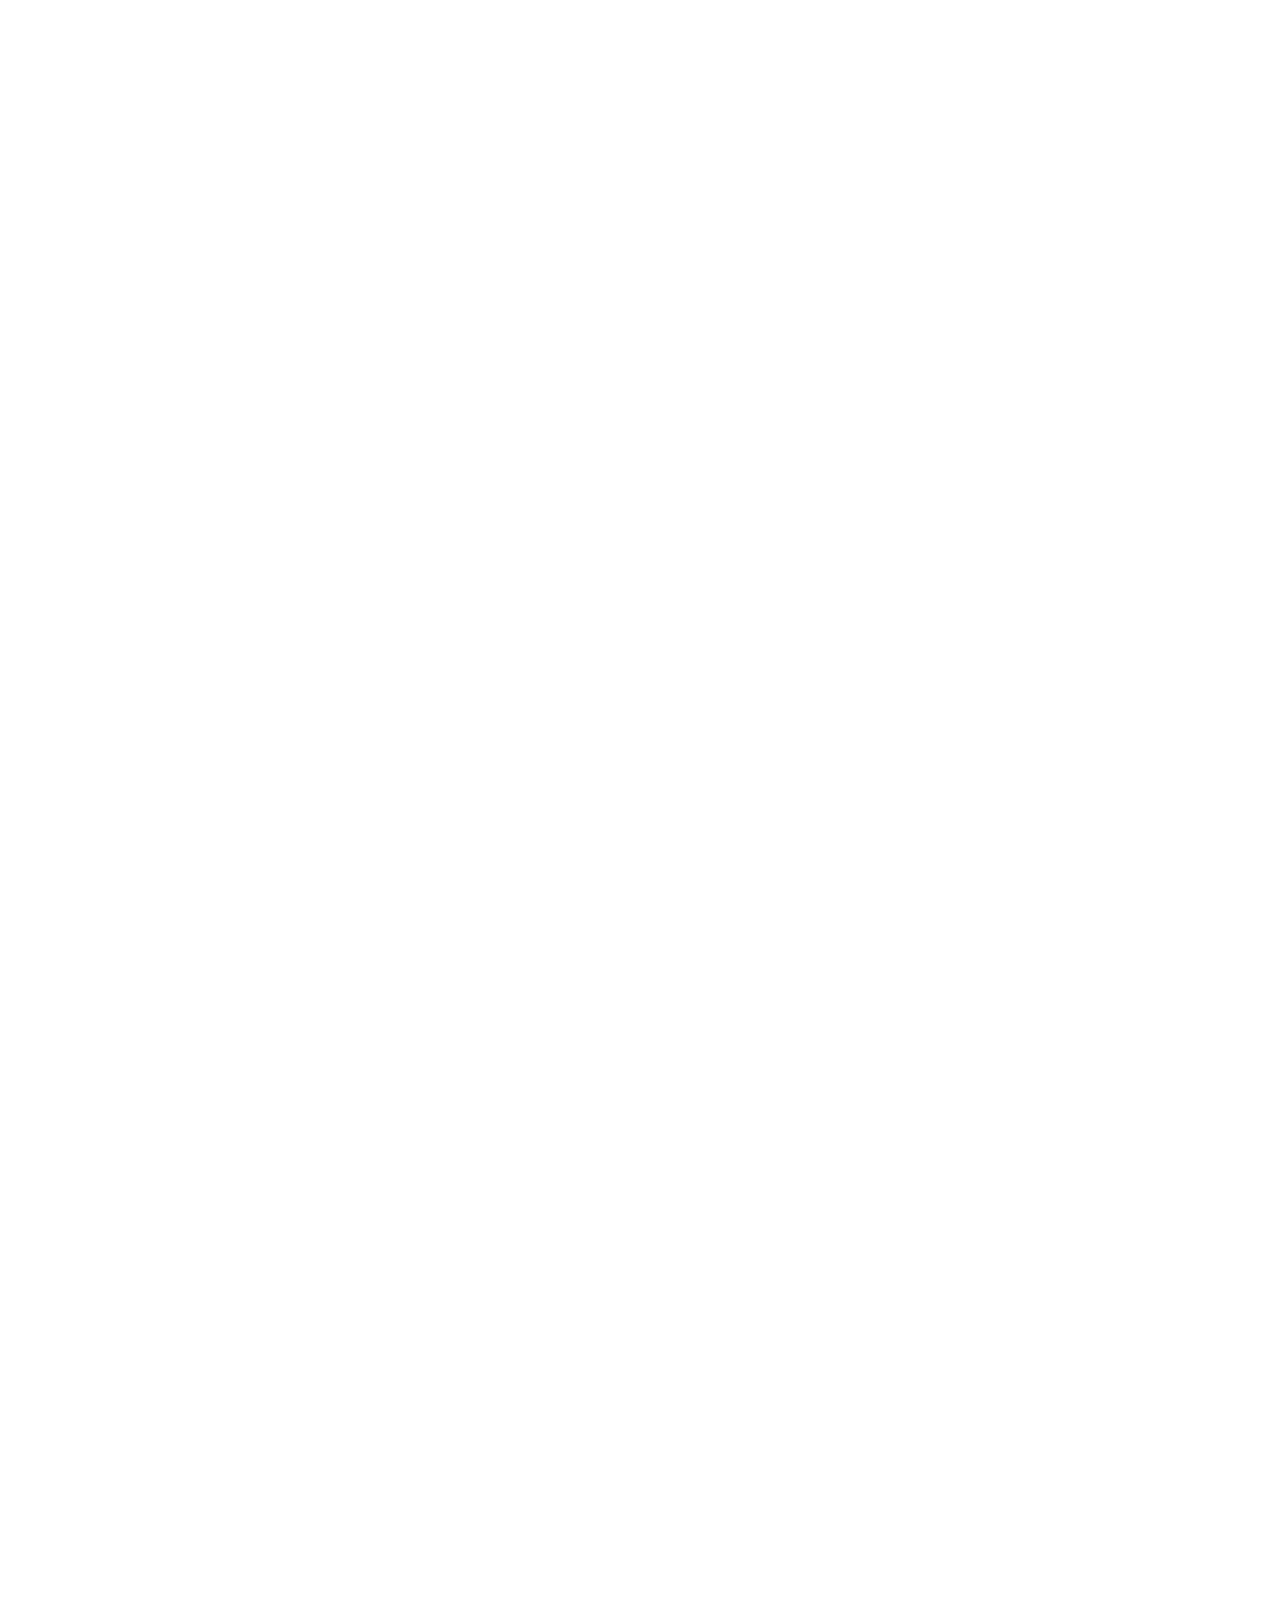
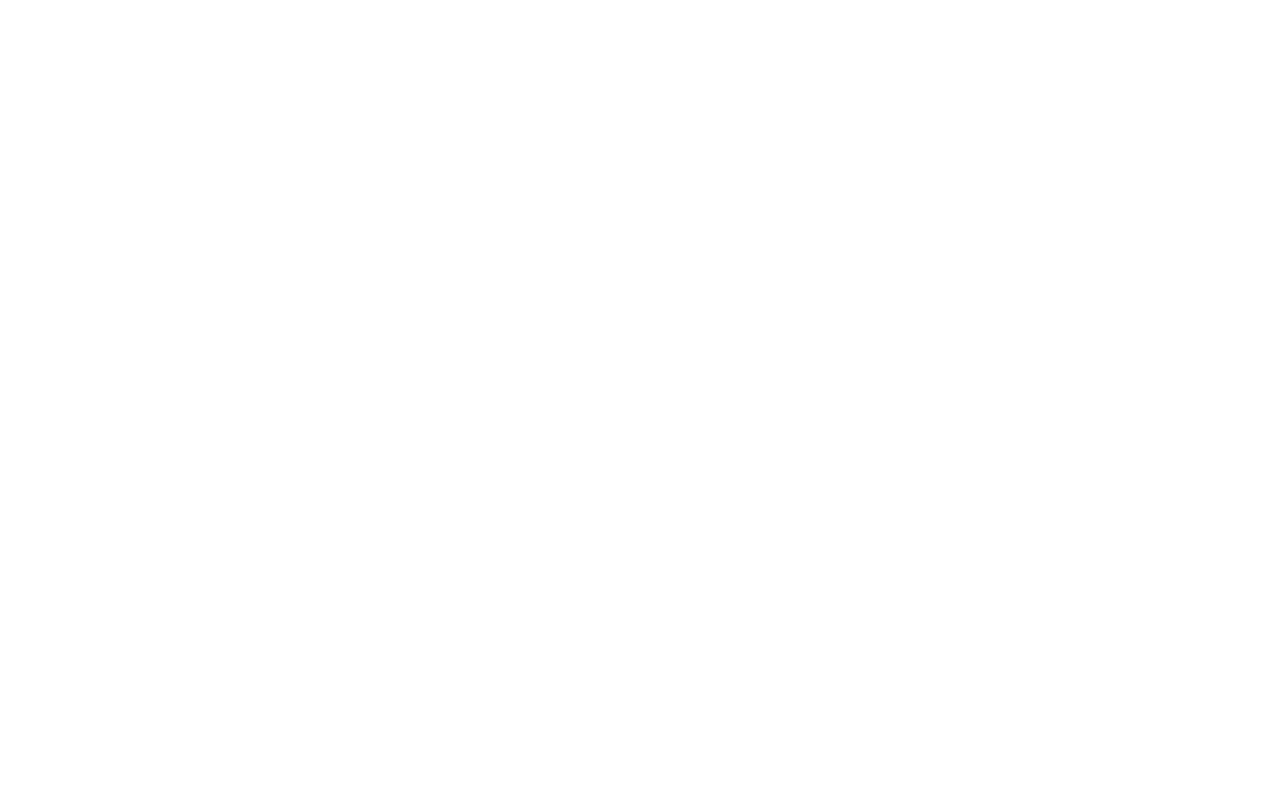
==== commit 55969141: "Side Nav works" ====
--- a/index.html
+++ b/index.html
@@ -17,110 +17,131 @@
 
 <body>
 
-    <nav>
+    <!-- Delete this section if it doesn't work and </div>-->
+
+    <ul class="navigation">
+        <li class="nav-item"><a href="#slide1">Home</a></li>
+        <li class="nav-item"><a href="#slide2">Bread</a></li>
+        <li class="nav-item"><a href="#slide3">Meat</a></li>
+        <li class="nav-item"><a href="#slide4">Lettuce</a></li>
+        <li class="nav-item"><a href="#slide5">Cheese</a></li>
+        <li class="nav-item"><a href="#slide6">Tomatoes</a></li>
+        <li class="nav-item"><a href="#slide7">Bread Continued</a></li>
+        <li class="nav-item"><a href="#slide8">Sandwich</a></li>
+    </ul>
+
+    <input type="checkbox" id="nav-trigger" class="nav-trigger" />
+    <label for="nav-trigger"></label>
+
+    <div class="site-wrap">
+
+    <!-- <nav>
         <button class="sandwich"></button>
     </nav>
+    -->
 
-    <div id="fullpage">
+        <div id="fullpage">
 
-        <div class="section">
-            <section class="top">
-                <a href="#slide1"></a></a>                
-                <div class="container">
-                    <div class="title">
-                        <div id="element-1" class="element">The Anatomy of a</div>
-                        <div id="element-2" class="element">sandwich</div>
+            <div class="section">
+                <section class="top">
+                    <a href="#slide1"></a></a>                
+                    <div class="container">
+                        <div class="title">
+                            <div id="element-1" class="element">The Anatomy of a</div>
+                            <div id="element-2" class="element">sandwich</div>
+                        </div>
                     </div>
-                </div>
-                <a href="#slide2" alt="Down Arrow"><i class="fa fa-angle-down" aria-hidden="true"></i></a>
-            </section>
-        </div>
+                    <a href="#slide2" alt="Down Arrow"><i class="fa fa-angle-down" aria-hidden="true"></i></a>
+                </section>
+            </div>
 
-        <div class="section">
-            <section class="bread">
-                <a href="#slide2"></a></a>
-                <h2>bread</h2>
-                <p>The legs of your sandwich. The chariot for your glorious sandwich middles. Your sandwich would be no where without it.</p>
-                <div class="section_imgs">
-                    <img src="images/bread.svg" alt="Bread">
-                </div>
-                <a href="#slide3" alt="Down Arrow"><i class="fa fa-angle-down" aria-hidden="true"></i></a>
-            </section>
-        </div>
+            <div class="section">
+                <section class="bread">
+                    <a href="#slide2"></a></a>
+                    <h2>bread</h2>
+                    <p>The legs of your sandwich. The chariot for your glorious sandwich middles. Your sandwich would be no where without it.</p>
+                    <div class="section_imgs">
+                        <img src="images/bread.svg" alt="Bread">
+                    </div>
+                    <a href="#slide3" alt="Down Arrow"><i class="fa fa-angle-down" aria-hidden="true"></i></a>
+                </section>
+            </div>
 
-        <div class="section">
-            <section class="meat">
-                <a href="#slide3"></a></a>
-                <h2>meat</h2>
-                <p>The muscle behind every chewy bite. The meat brings strength and power to any self respecting sandwich.</p>
-                <div class="section_imgs">
-                    <img src="images/meat_stack.svg" alt="Meat">
-                </div>
-                <a href="#slide4" alt="Down Arrow"><i class="fa fa-angle-down" aria-hidden="true"></i></a>
-            </section>
-        </div>
+            <div class="section">
+                <section class="meat">
+                    <a href="#slide3"></a></a>
+                    <h2>meat</h2>
+                    <p>The muscle behind every chewy bite. The meat brings strength and power to any self respecting sandwich.</p>
+                    <div class="section_imgs">
+                        <img src="images/meat_stack.svg" alt="Meat">
+                    </div>
+                    <a href="#slide4" alt="Down Arrow"><i class="fa fa-angle-down" aria-hidden="true"></i></a>
+                </section>
+            </div>
 
-        <div class="section">
-            <section class="lettuce">
-                <a href="#slide4"></a></a>
-                <h2>lettuce</h2>
-                <p>Bring me a shrubbery!</p>
-                <div class="section_imgs">
-                    <img src="images/lettuce_stack.svg" alt="Lettuce">
-                </div>
-                <a href="#slide5" alt="Down Arrow"><i class="fa fa-angle-down" aria-hidden="true"></i></a>
-            </section>
-        </div>
+            <div class="section">
+                <section class="lettuce">
+                    <a href="#slide4"></a></a>
+                    <h2>lettuce</h2>
+                    <p>Bring me a shrubbery!</p>
+                    <div class="section_imgs">
+                        <img src="images/lettuce_stack.svg" alt="Lettuce">
+                    </div>
+                    <a href="#slide5" alt="Down Arrow"><i class="fa fa-angle-down" aria-hidden="true"></i></a>
+                </section>
+            </div>
 
-        <div class="section">
-            <section class="cheese">
-                <a href="#slide5"></a></a>
-                <h2>cheese</h2>
-                <p>The heart and soul of your sandwich. Crucial to any work of art.</p>
-                <div class="section_imgs">
-                    <img src="images/cheese_stack.svg" alt="Cheese">
-                </div>
-                <a href="#slide6" alt="Down Arrow"><i class="fa fa-angle-down" aria-hidden="true"></i></a>
-            </section>
-        </div>
+            <div class="section">
+                <section class="cheese">
+                    <a href="#slide5"></a></a>
+                    <h2>cheese</h2>
+                    <p>The heart and soul of your sandwich. Crucial to any work of art.</p>
+                    <div class="section_imgs">
+                        <img src="images/cheese_stack.svg" alt="Cheese">
+                    </div>
+                    <a href="#slide6" alt="Down Arrow"><i class="fa fa-angle-down" aria-hidden="true"></i></a>
+                </section>
+            </div>
 
-        <div class="section">
-            <section class="tomatoes">
-                <a href="#slide6"></a></a>
-                <h2>tomatoes</h2>
-                <p>Ah yes, the juicy tomato. Although not a necessary player, a welcome addition to the team.</p>
-                <div class="section_imgs">
-                    <img src="images/tomatoes_stack.svg" alt="Tomatoes">
-                </div>
-                <a href="#slide7" alt="Down Arrow"><i class="fa fa-angle-down" aria-hidden="true"></i></a>
-            </section>
-        </div>
+            <div class="section">
+                <section class="tomatoes">
+                    <a href="#slide6"></a></a>
+                    <h2>tomatoes</h2>
+                    <p>Ah yes, the juicy tomato. Although not a necessary player, a welcome addition to the team.</p>
+                    <div class="section_imgs">
+                        <img src="images/tomatoes_stack.svg" alt="Tomatoes">
+                    </div>
+                    <a href="#slide7" alt="Down Arrow"><i class="fa fa-angle-down" aria-hidden="true"></i></a>
+                </section>
+            </div>
 
-        <div class="section">
-            <section class="bread_cont">
-                <a href="#slide7"></a></a>
-                <h2>bread cont.</h2>
-                <p>A second slice of carbohydratey goodness traps the middles for the finishing touch.</p>
-                <div class="section_imgs">
-                    <img src="images/bread_cont_stack.svg" alt="Bread Continued">
-                </div>
-                <a href="#slide8" alt="Down Arrow"><i class="fa fa-angle-down" aria-hidden="true"></i></a>
-            </section>
-        </div>
+            <div class="section">
+                <section class="bread_cont">
+                    <a href="#slide7"></a></a>
+                    <h2>bread cont.</h2>
+                    <p>A second slice of carbohydratey goodness traps the middles for the finishing touch.</p>
+                    <div class="section_imgs">
+                        <img src="images/bread_cont_stack.svg" alt="Bread Continued">
+                    </div>
+                    <a href="#slide8" alt="Down Arrow"><i class="fa fa-angle-down" aria-hidden="true"></i></a>
+                </section>
+            </div>
 
-        <div class="section">
-            <section class="mmm">
-                <a href="#slide8"></a></a>
-                <h2>mmm</h2>
-                <p>With their powers combined the ingredients morph together to make one Megazord of a meal.</p>
-                <div class="section_imgs">
-                    <img src="images/sandwich.svg" alt="Sandwich">
-                </div>
-                <div id="up">
-                    <a href="#slide1" alt="Up Arrow"><i class="fa fa-angle-up" aria-hidden="true"></i></a>
-                    <span id="pageup">Back to Top</span>
-                </div>
-            </section>
+            <div class="section">
+                <section class="mmm">
+                    <a href="#slide8"></a></a>
+                    <h2>mmm</h2>
+                    <p>With their powers combined the ingredients morph together to make one Megazord of a meal.</p>
+                    <div class="section_imgs">
+                        <img src="images/sandwich.svg" alt="Sandwich">
+                    </div>
+                    <div id="up">
+                        <a href="#slide1" alt="Up Arrow"><i class="fa fa-angle-up" aria-hidden="true"></i></a>
+                        <span id="pageup">Back to Top</span>
+                    </div>
+                </section>
+            </div>
+
         </div>
 
     </div>
--- a/css/main.css
+++ b/css/main.css
@@ -21,6 +21,7 @@
 
 */
 
+/* ADD THIS BACK TO GET HAMBURGER MENU
 .sandwich {
     background-image: url("../images/sandwich_icon.svg");
     background-color: transparent;
@@ -38,6 +39,7 @@
 .sandwich:hover {
     opacity: 0.5;
 }
+*/
 
 /* HEADER */
 
@@ -194,4 +196,77 @@
     position: absolute;
     bottom: 0px;
     width: 100%;
+}
+
+/* DELETE BELOW IF NAV DOESN'T WORK */
+
+.navigation {
+    list-style: none;
+    background: lightblue;
+    width: 100%;
+    height: 100%;
+    position: fixed;
+    top: 0;
+    right: 0;
+    bottom: 0;
+    left: 0;
+    z-index: 0;
+}
+
+.nav-item {
+  width: 200px;
+  border-top: 1px solid #111;
+  border-bottom: 1px solid #000;
+}
+
+.nav-item a {
+  display: block;
+  padding: 1em;
+  background: linear-gradient(135deg, rgba(0,0,0,0) 0%,rgba(0,0,0,0.65) 100%);
+  color: white;
+  font-size: 1.2em;
+  text-decoration: none;
+  transition: color 0.2s, background 0.5s;
+}
+
+.nav-item a:hover {
+  color: #c74438;
+  background: linear-gradient(135deg, rgba(0,0,0,0) 0%,rgba(75,20,20,0.65) 100%);
+}
+
+.site-wrap {
+    min-width: 100%;
+    min-height: 100%;
+    background-color: #fff;
+    position: relative;
+    top: 0;
+    bottom: 100%;
+    left: 0;
+    z-index: 1;
+}
+
+.nav-trigger {
+    position: absolute;
+    clip: rect(0, 0, 0, 0);
+}
+
+label[for="nav-trigger"] {
+    position: fixed;
+    top: 15px;
+    left: 15px;
+    z-index: 2;
+    width: 30px;
+    height: 30px;
+    cursor: pointer;
+    background-image: url("../images/sandwich_icon.svg");
+    background-size: 100% 100%;
+}
+
+.nav-trigger:checked + label {
+    left: 215px;
+}
+
+.nav-trigger:checked ~ .site-wrap {
+    left: 200px;
+    box-shadow: 0 0 5px 5px rgba(0,0,0,0.5);
 }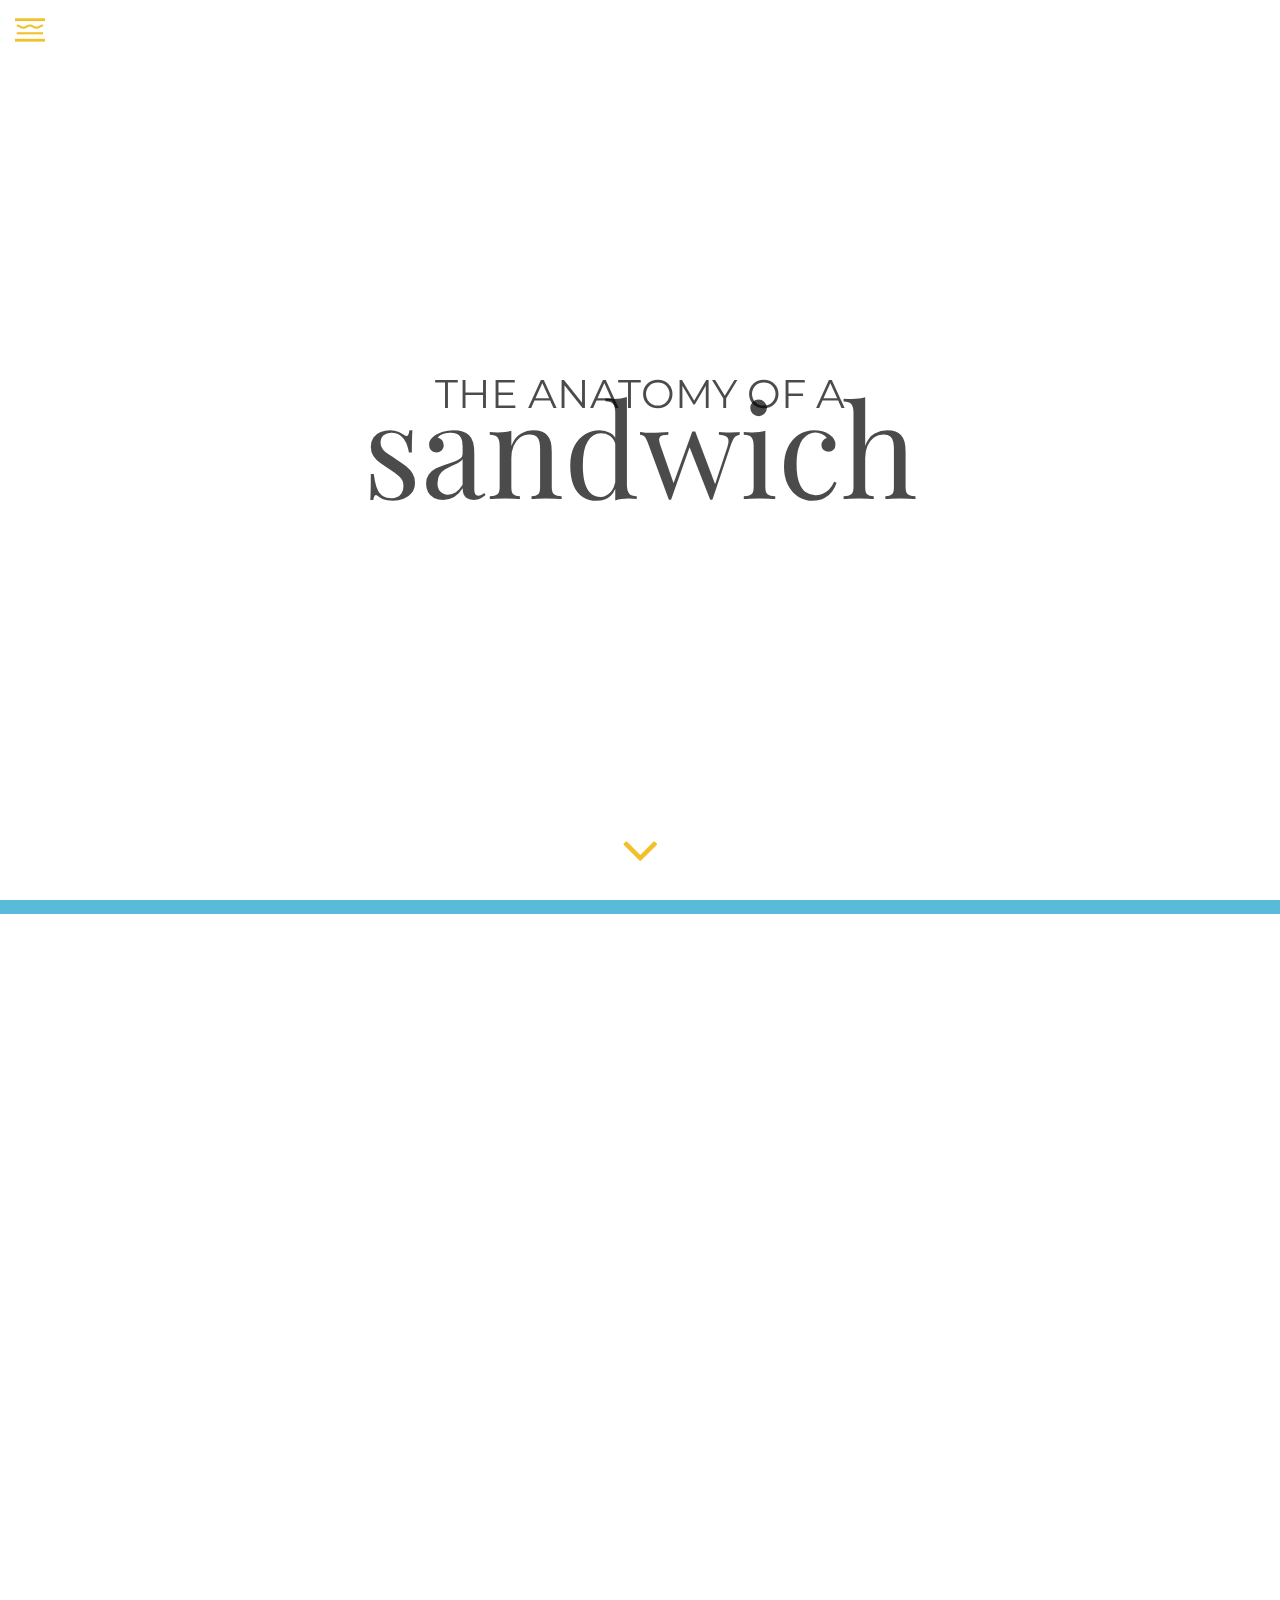
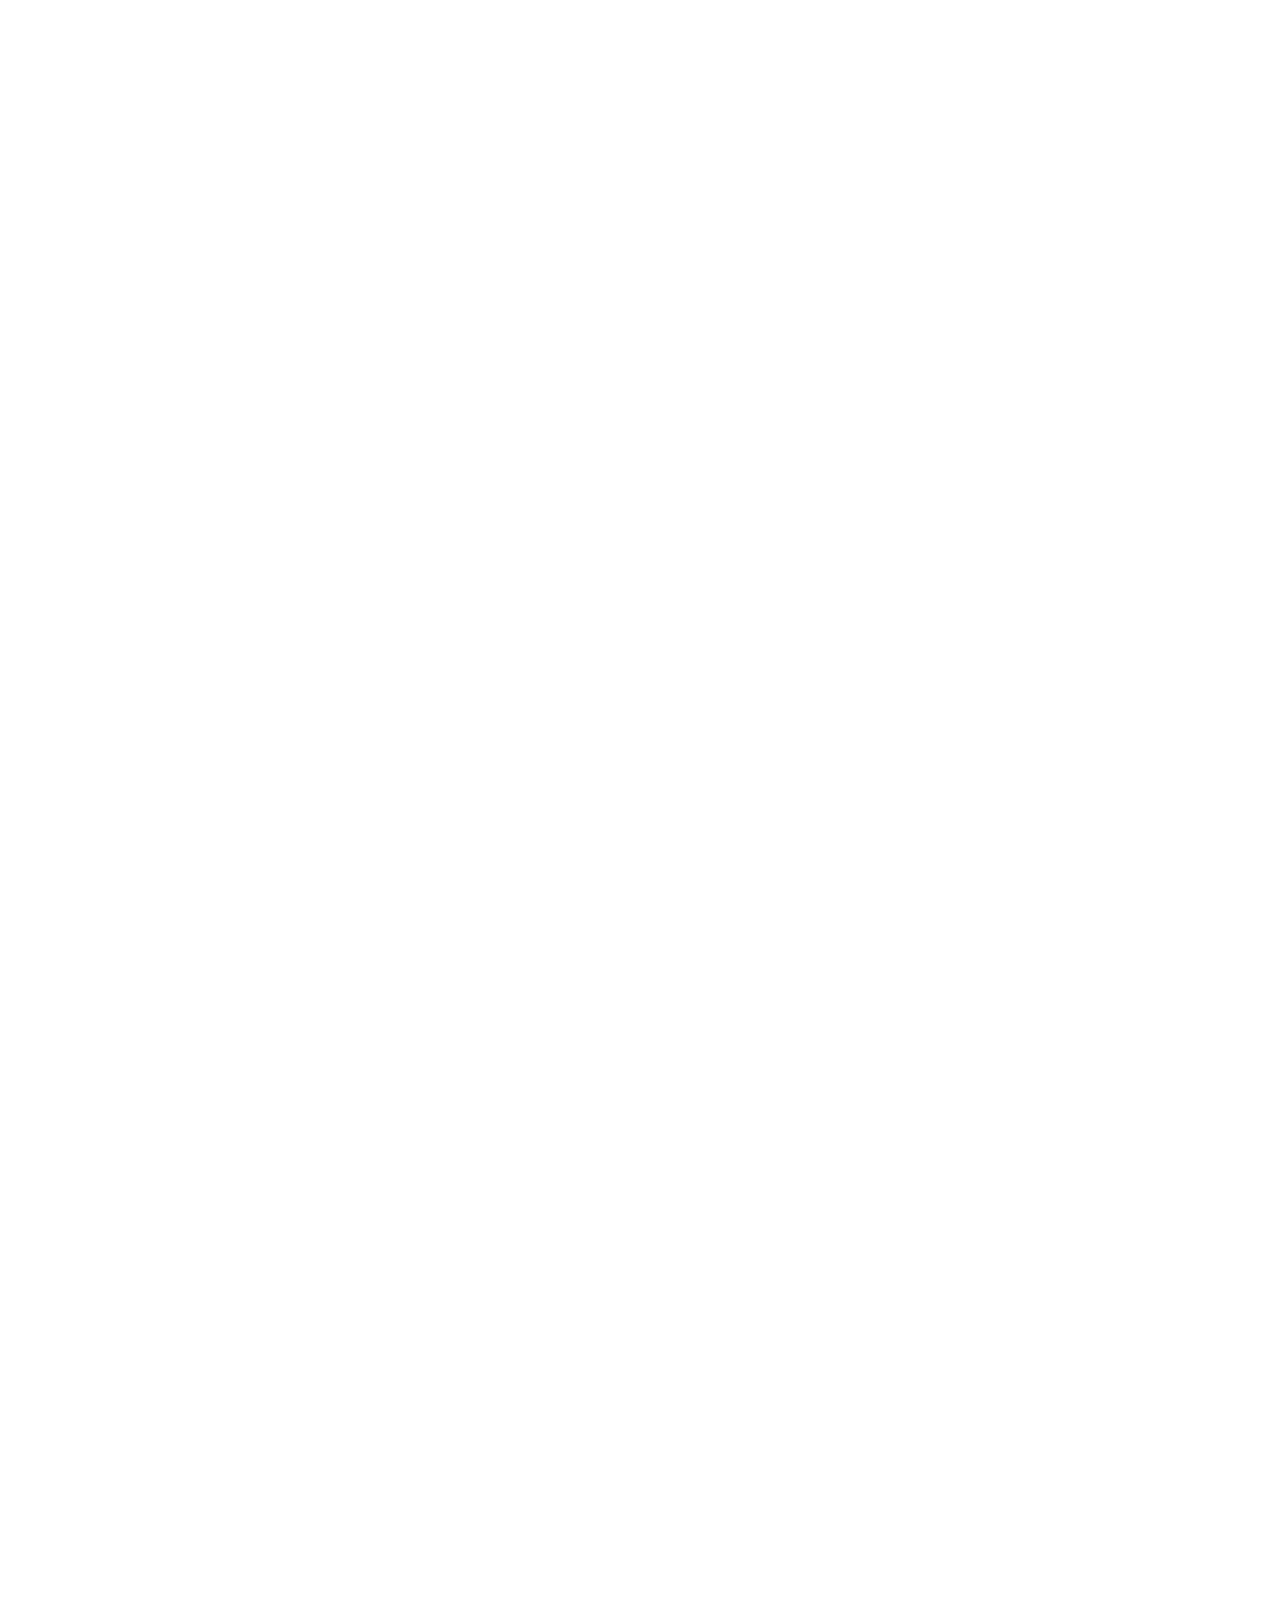
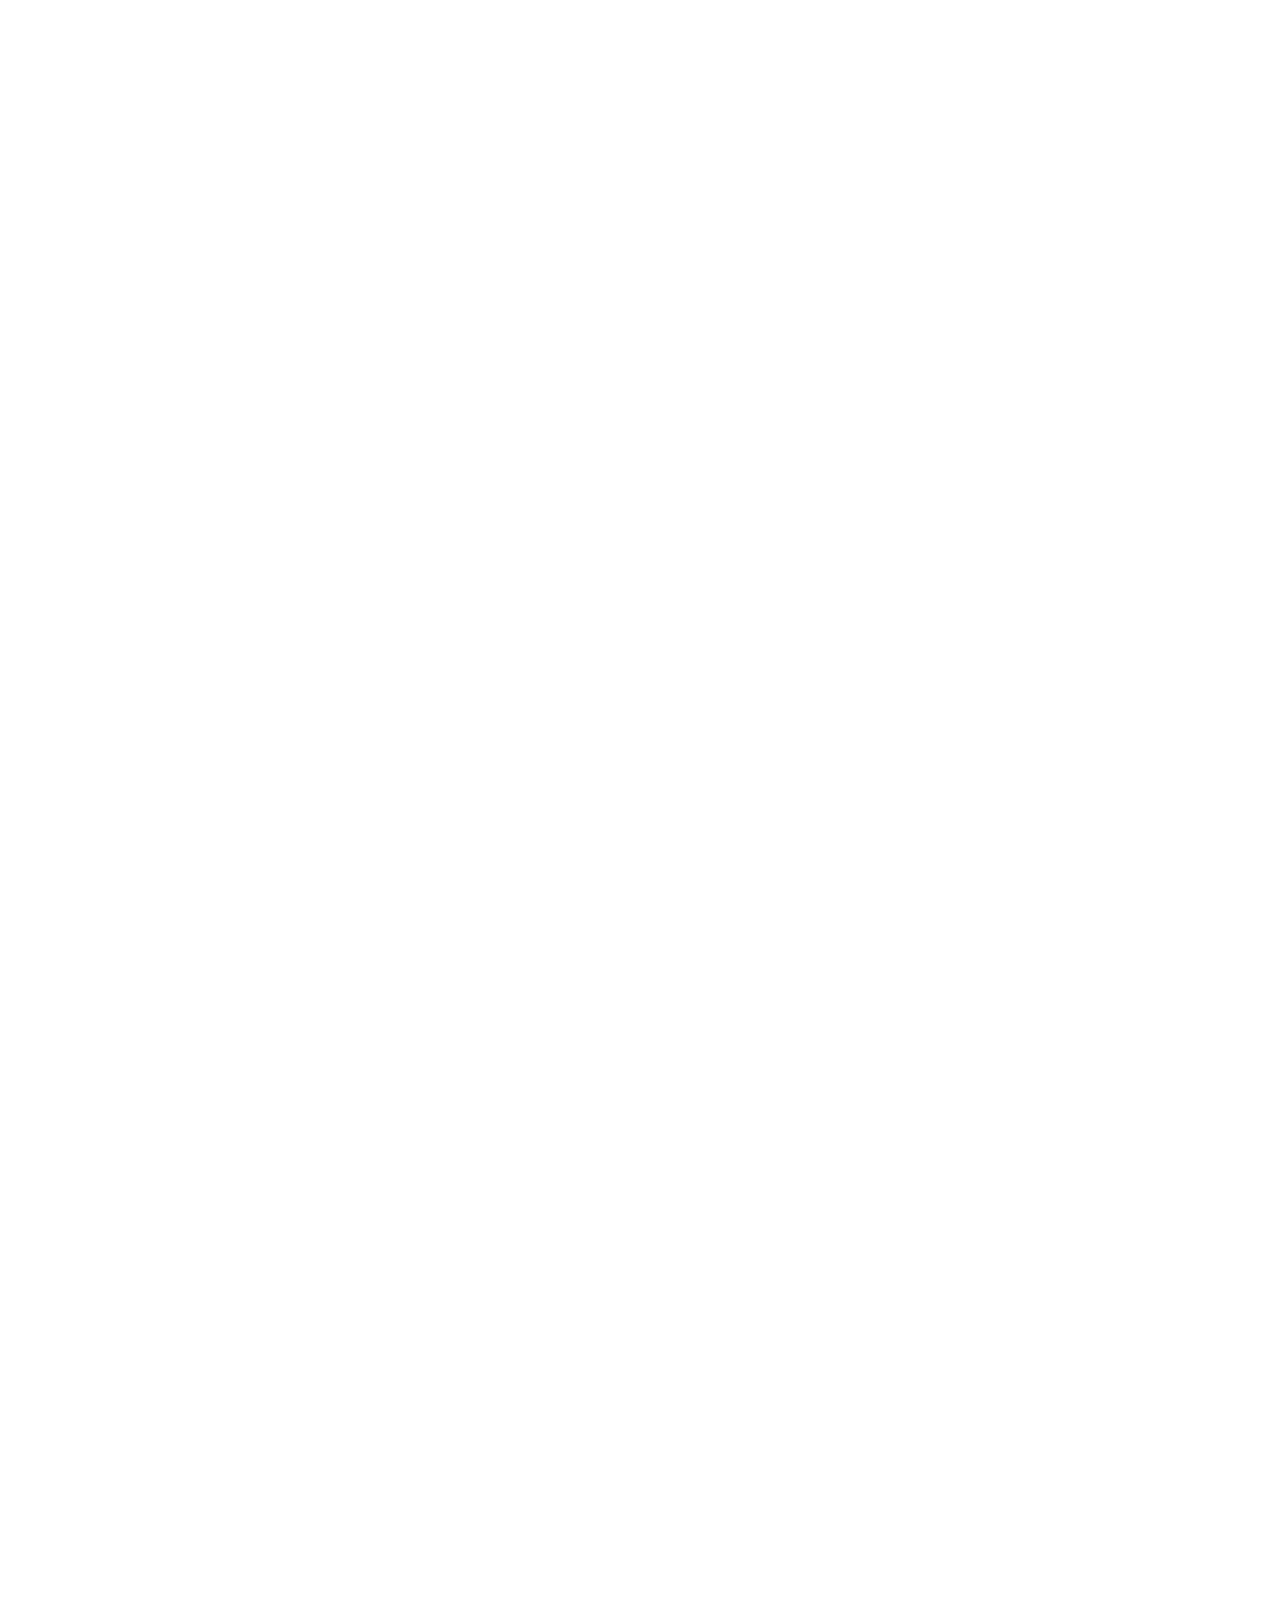
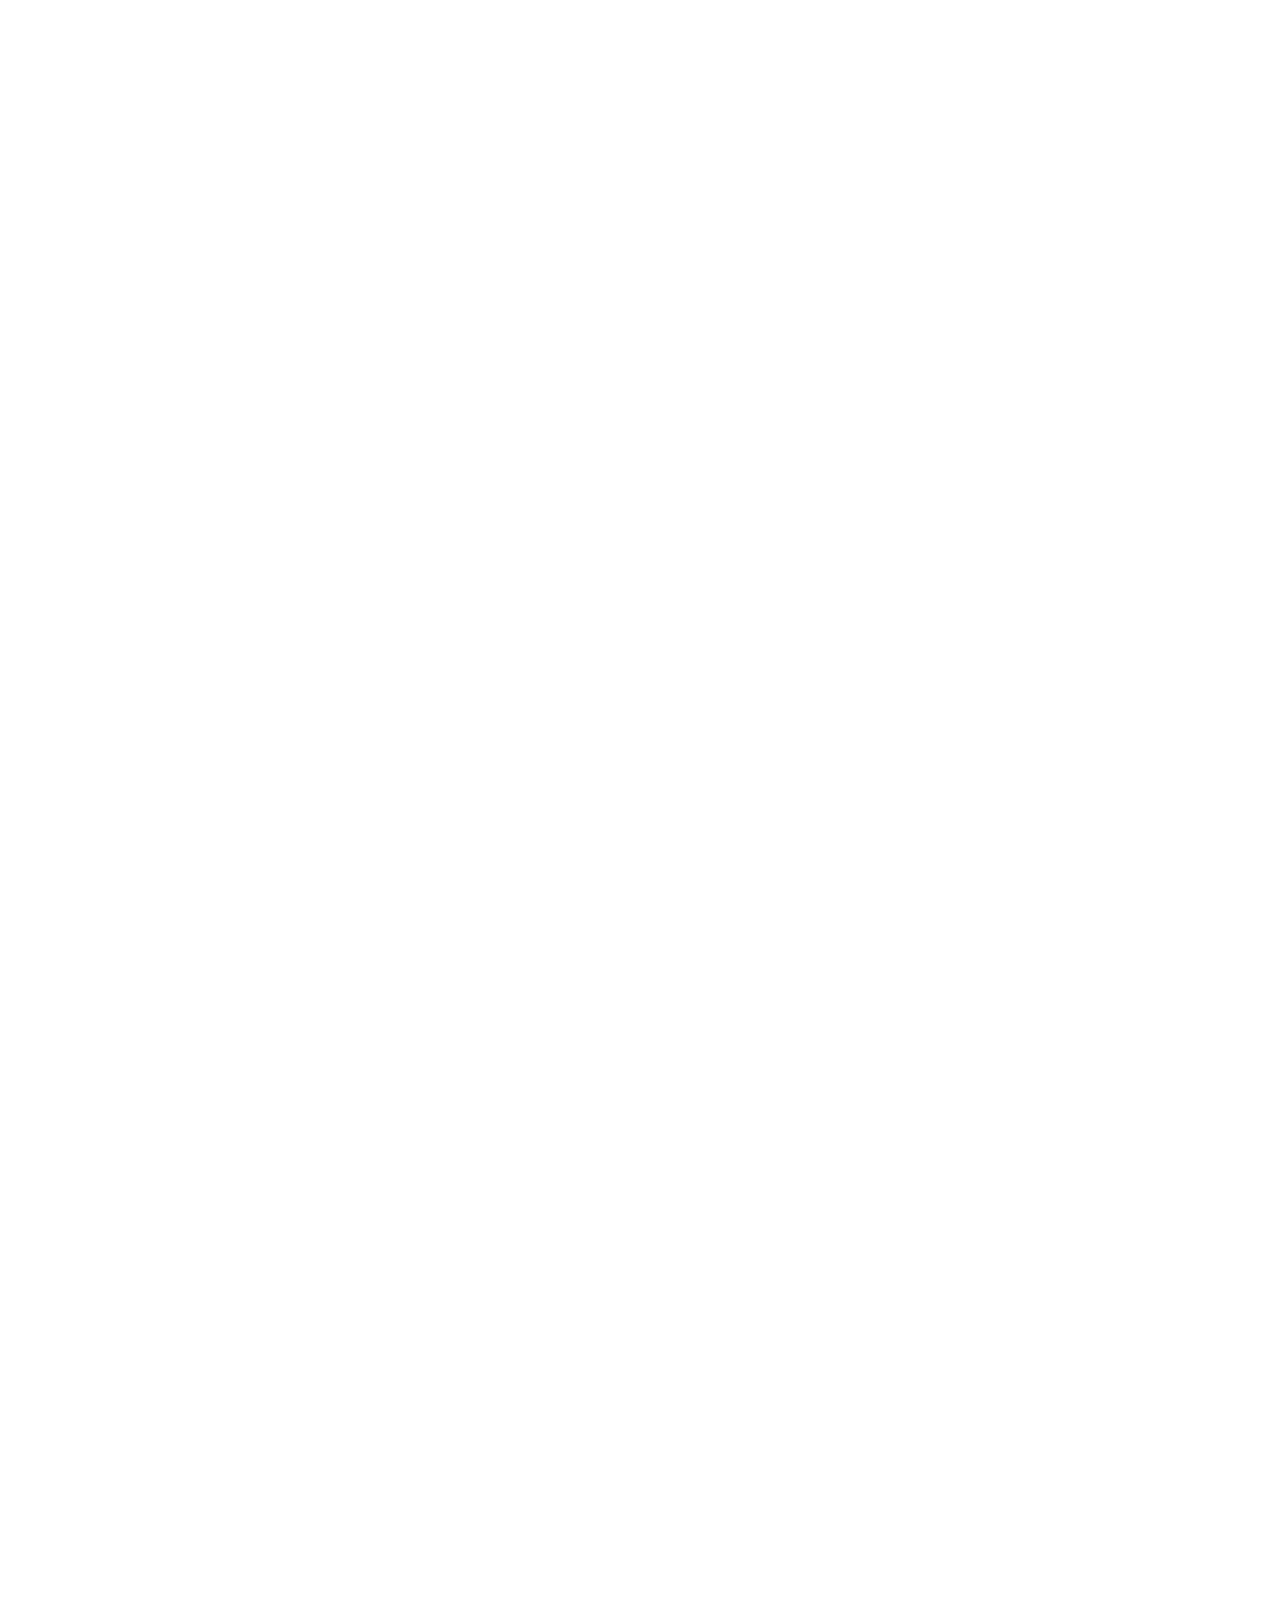
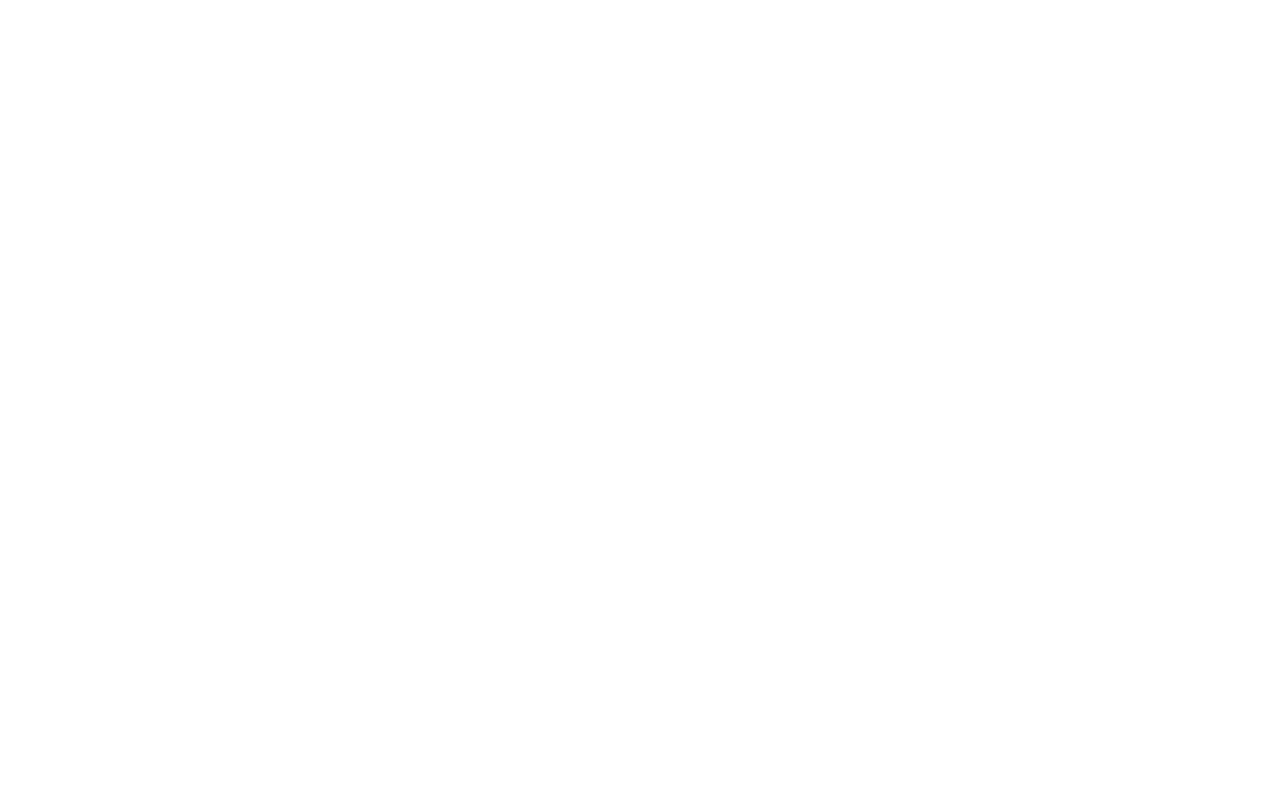
==== commit dc00202e: "Cleaned up Still Imperfect Slide Nav" ====
--- a/index.html
+++ b/index.html
@@ -17,8 +17,6 @@
 
 <body>
 
-    <!-- Delete this section if it doesn't work and </div>-->
-
     <ul class="navigation">
         <li class="nav-item"><a href="#slide1">Home</a></li>
         <li class="nav-item"><a href="#slide2">Bread</a></li>
@@ -34,11 +32,6 @@
     <label for="nav-trigger"></label>
 
     <div class="site-wrap">
-
-    <!-- <nav>
-        <button class="sandwich"></button>
-    </nav>
-    -->
 
         <div id="fullpage">
 
--- a/css/main.css
+++ b/css/main.css
@@ -1,45 +1,5 @@
 /* Anatomy of a Sandwich */
 
-/* 
-font-family: 'Playfair Display', serif;
-font-family: 'Montserrat', sans-serif;
-*/
-
-/* NAVIGATION */
-/* attempt at making the sandwich "hamburger" with CSS
-
-nav {
-    display: inline-block;
-}
-
-.bar1, .bar2, .bar3, .bar4 {
-    width: 35px;
-    height: 5px;
-    background-color: #333;
-    margin: 3px 0;
-}
-
-*/
-
-/* ADD THIS BACK TO GET HAMBURGER MENU
-.sandwich {
-    background-image: url("../images/sandwich_icon.svg");
-    background-color: transparent;
-    background-size: 100% 100%;
-    border: none;
-    width: 40px;
-    height:40px;
-    position: absolute;
-    top: 20px;
-    right: 20px;
-    z-index: 10000000000000;
-    outline: none;
-}
-
-.sandwich:hover {
-    opacity: 0.5;
-}
-*/
 
 /* HEADER */
 
@@ -117,6 +77,14 @@
 #pageup {
     text-transform: uppercase;
     display: block;
+    padding: 0px 0px 25px 0px;
+}
+
+#up {
+    margin: 0px auto;
+    position: absolute;
+    bottom: 0px;
+    width: 100%;
 }
 
 
@@ -191,18 +159,13 @@
 
 }
 
-#up {
-    margin: 0px auto;
-    position: absolute;
-    bottom: 0px;
-    width: 100%;
-}
-
-/* DELETE BELOW IF NAV DOESN'T WORK */
+/* SLIDE OUT NAV */
+
+
 
 .navigation {
     list-style: none;
-    background: lightblue;
+    background: #59BBD9;
     width: 100%;
     height: 100%;
     position: fixed;
@@ -215,23 +178,28 @@
 
 .nav-item {
   width: 200px;
-  border-top: 1px solid #111;
-  border-bottom: 1px solid #000;
+  border-top: 1px solid #108BB1;
+  border-bottom: 1px solid #108BB1;
 }
 
 .nav-item a {
   display: block;
   padding: 1em;
-  background: linear-gradient(135deg, rgba(0,0,0,0) 0%,rgba(0,0,0,0.65) 100%);
   color: white;
-  font-size: 1.2em;
+  font-size: 14px;
+  text-transform: uppercase;
+  line-height: 18px;
   text-decoration: none;
   transition: color 0.2s, background 0.5s;
 }
 
 .nav-item a:hover {
-  color: #c74438;
-  background: linear-gradient(135deg, rgba(0,0,0,0) 0%,rgba(75,20,20,0.65) 100%);
+  color: #108BB1;
+  background: none;
+  text-transform: lowercase;
+  font-family: 'Playfair Display', serif;
+  line-height: 18px;
+
 }
 
 .site-wrap {
@@ -268,5 +236,5 @@
 
 .nav-trigger:checked ~ .site-wrap {
     left: 200px;
-    box-shadow: 0 0 5px 5px rgba(0,0,0,0.5);
+    box-shadow: 0 0 10px 3px #108BB1;
 }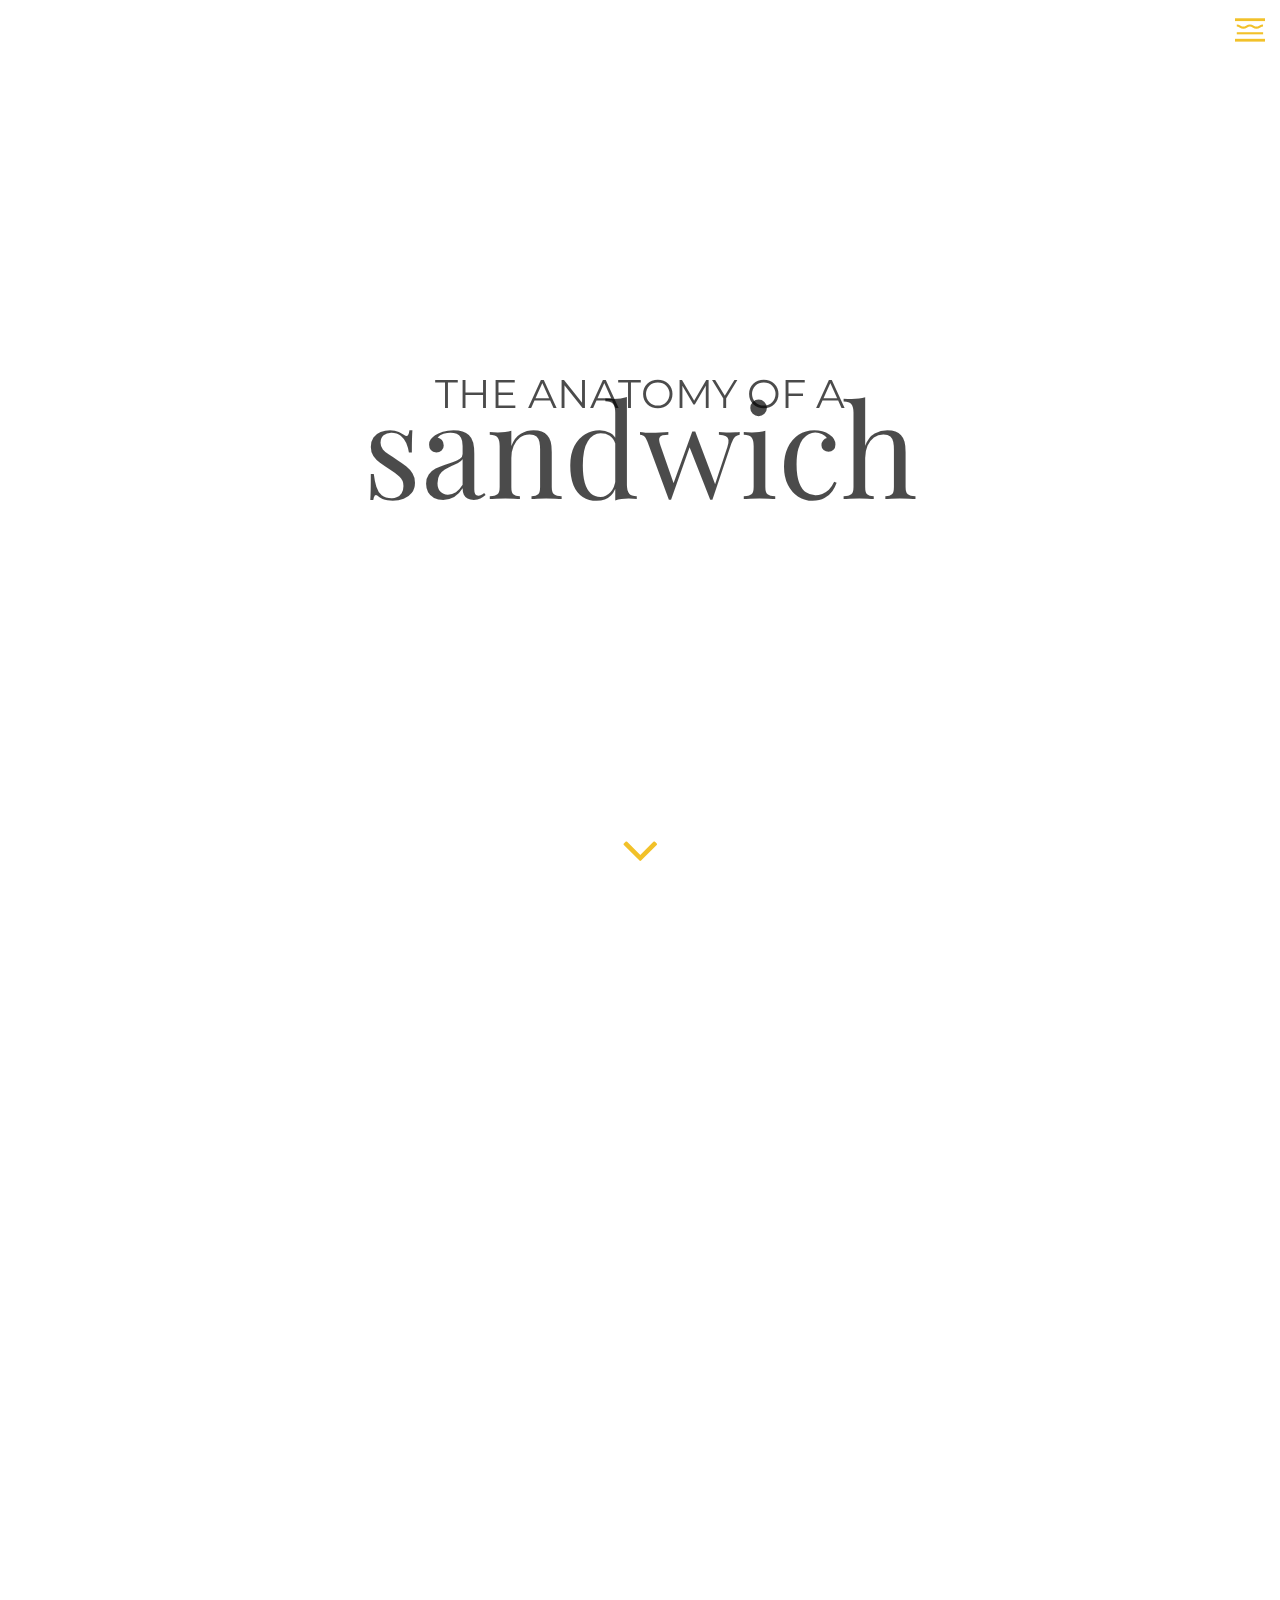
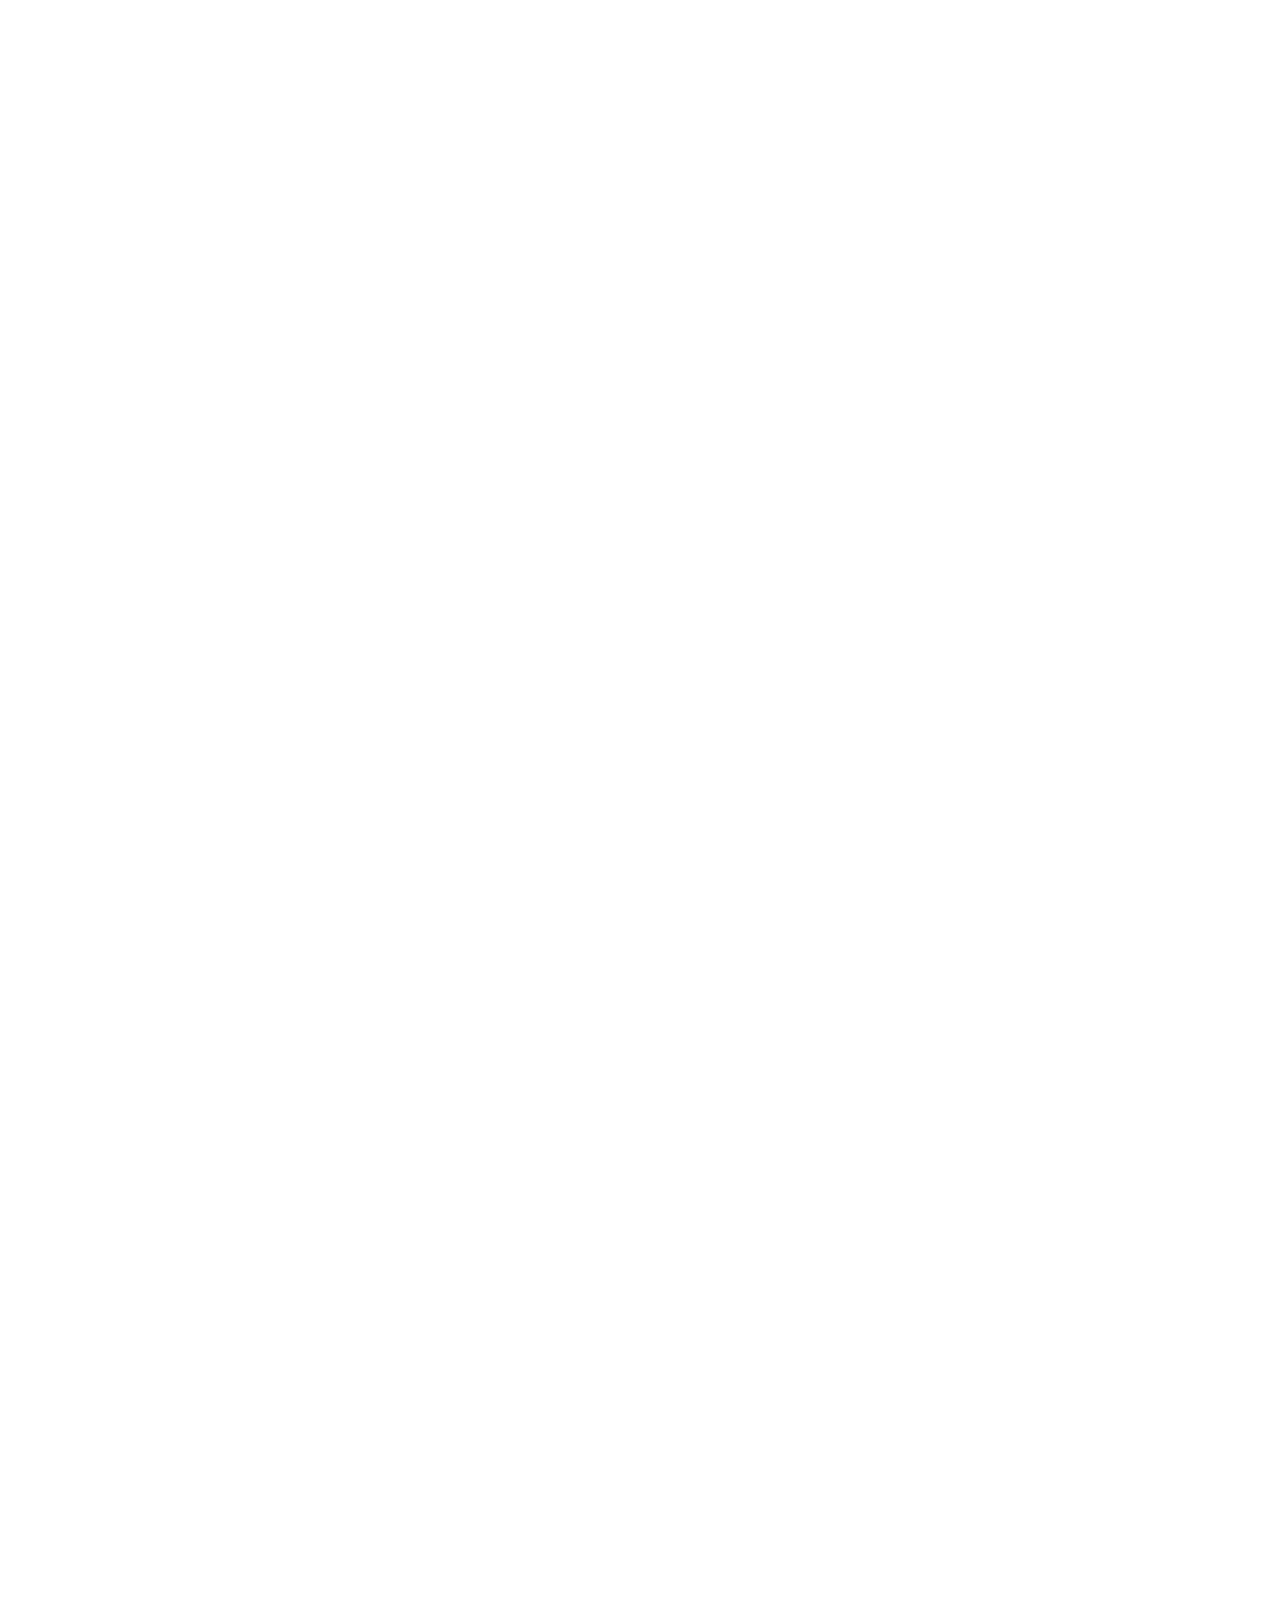
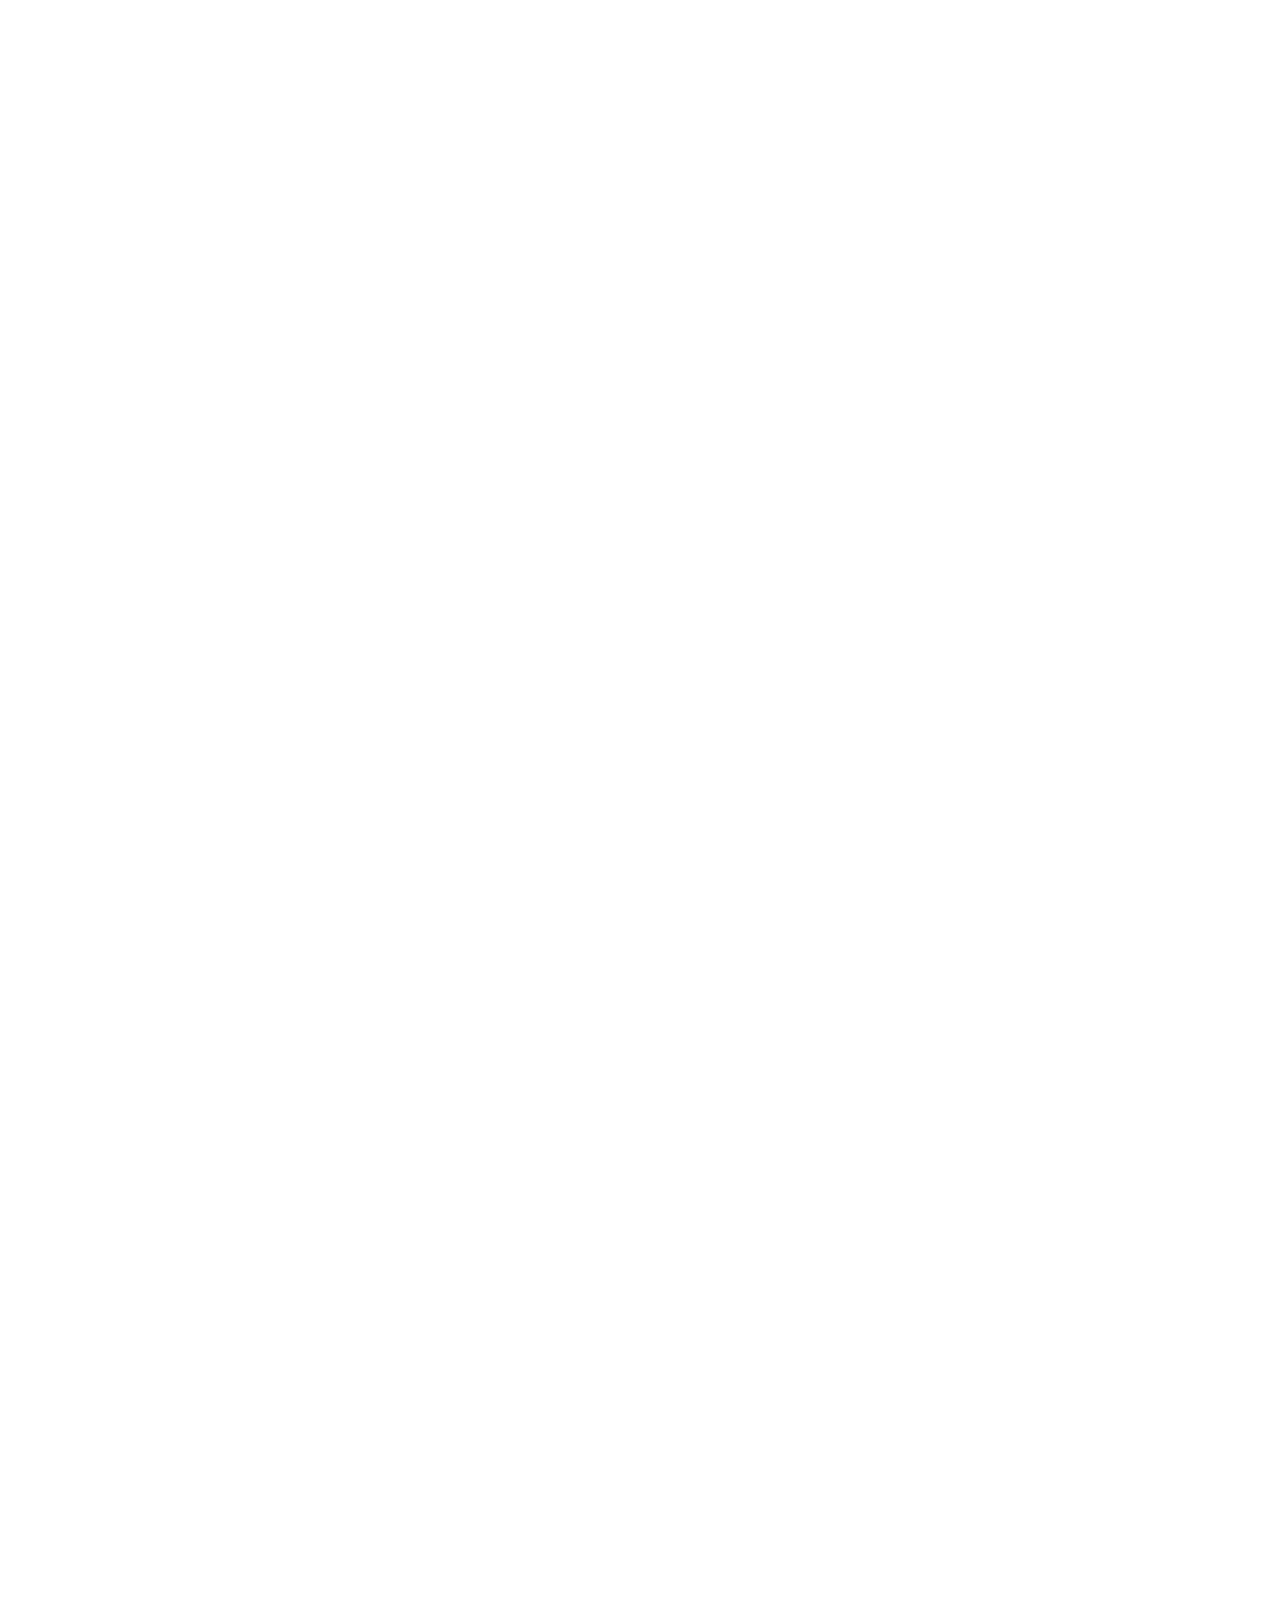
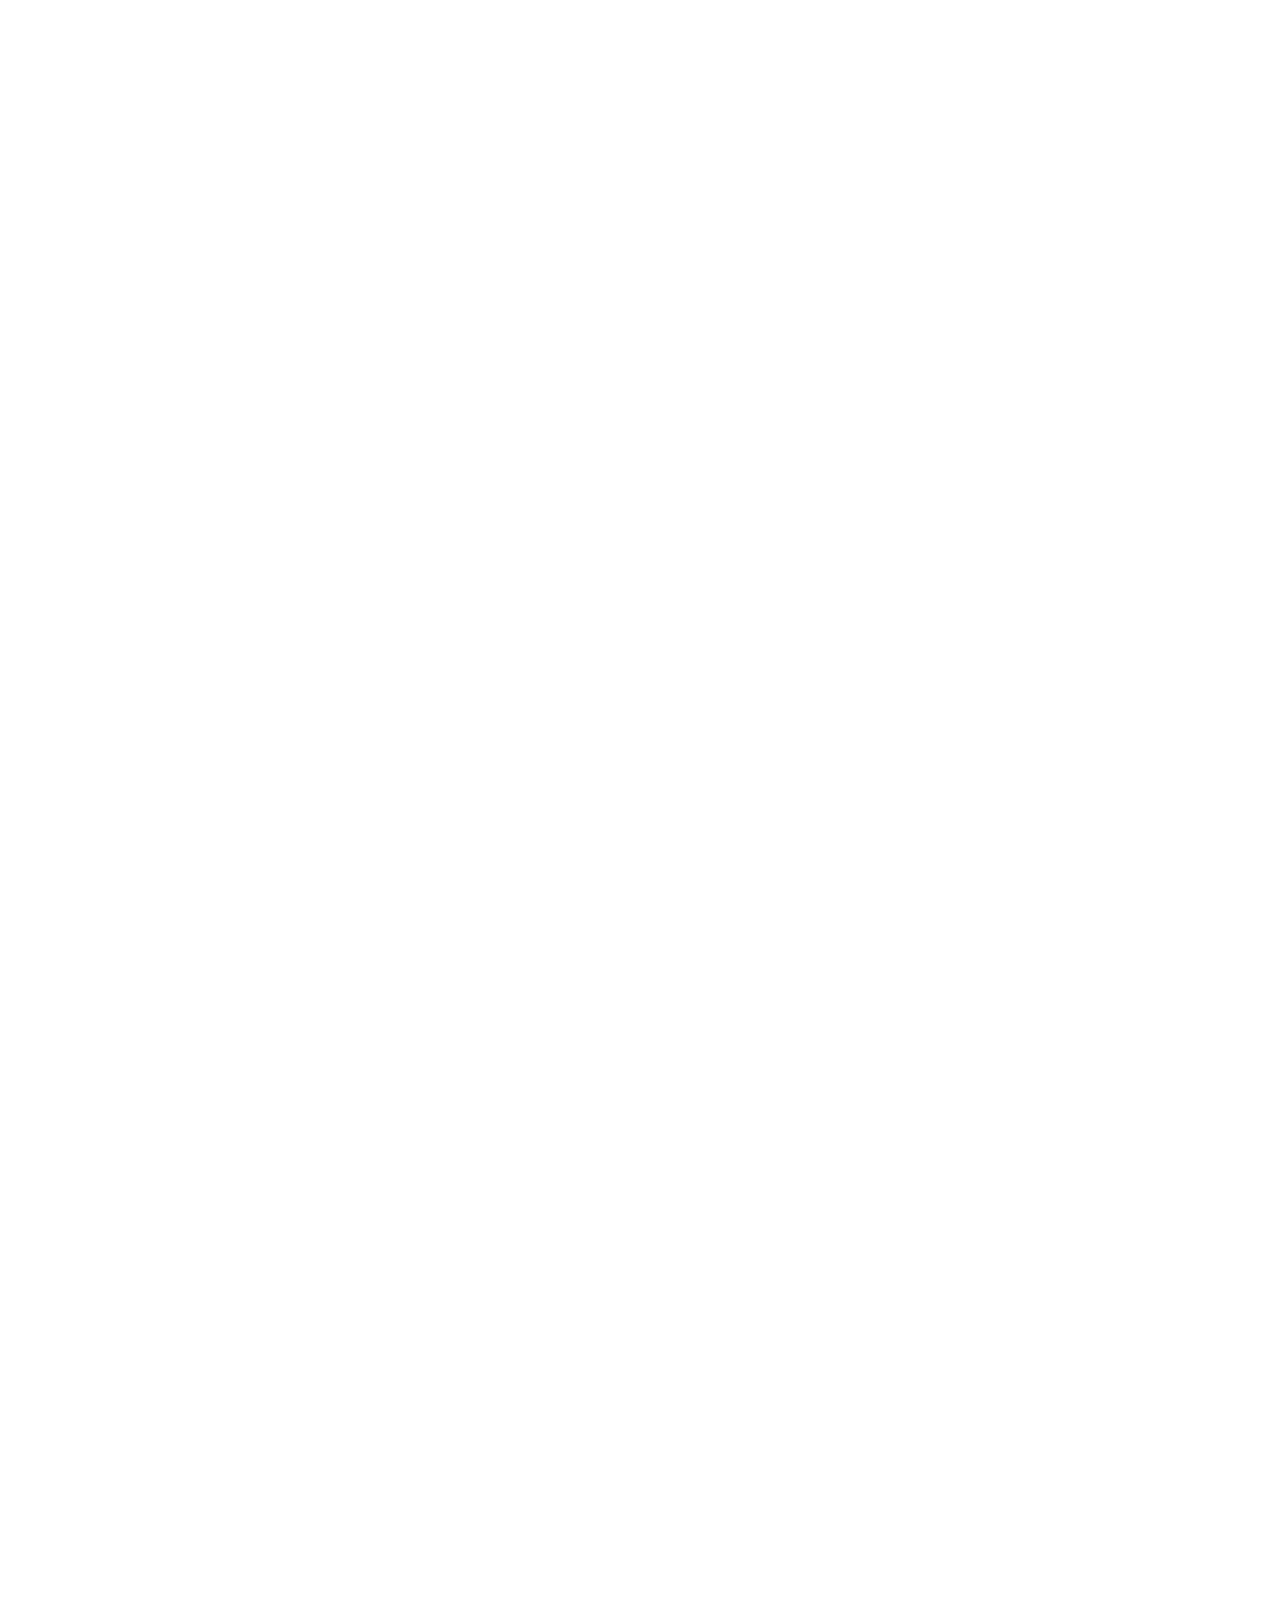
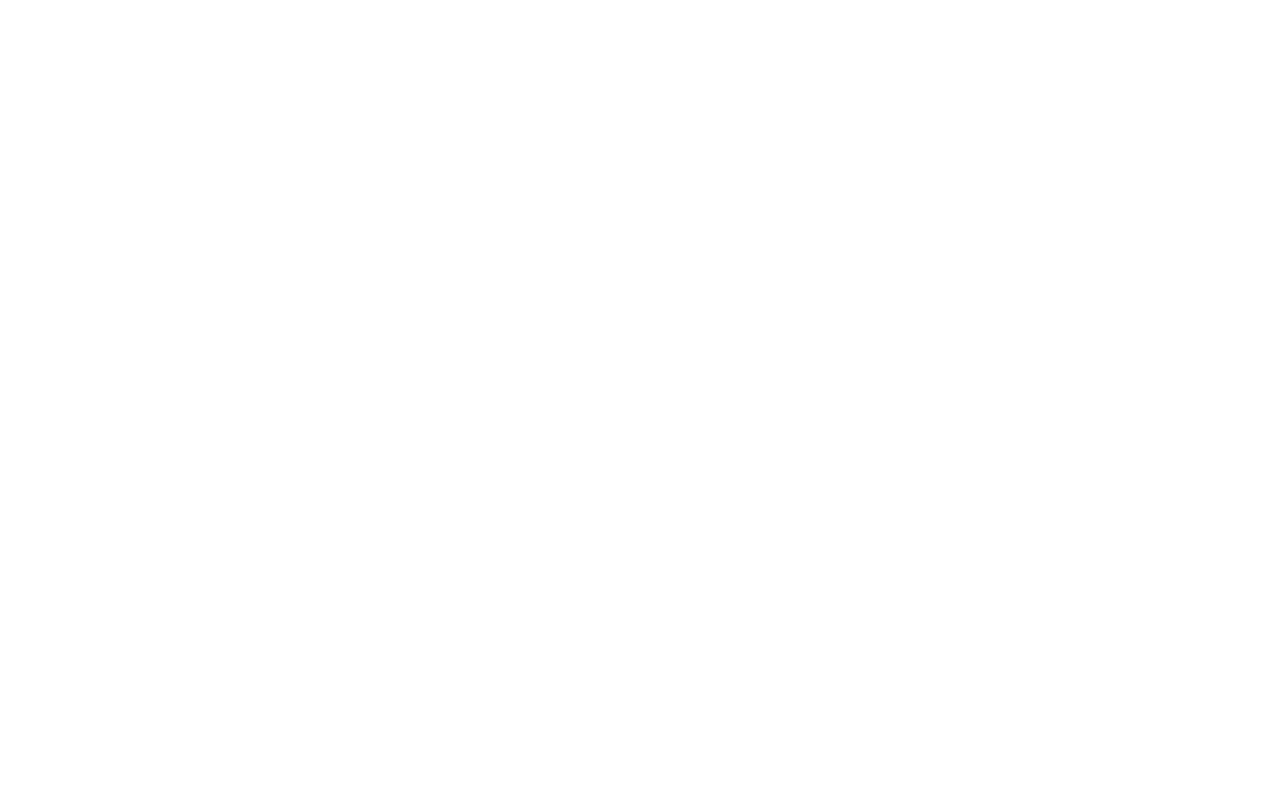
==== commit a9d9cb59: "Good enough" ====
--- a/index.html
+++ b/index.html
@@ -12,21 +12,24 @@
 	<link rel="stylesheet" href="css/main.css">
 
     <link rel="stylesheet" type="text/css" href="css/jquery.fullPage.css" />
+    
 
 </head>
 
 <body>
 
-    <ul class="navigation">
-        <li class="nav-item"><a href="#slide1">Home</a></li>
-        <li class="nav-item"><a href="#slide2">Bread</a></li>
-        <li class="nav-item"><a href="#slide3">Meat</a></li>
-        <li class="nav-item"><a href="#slide4">Lettuce</a></li>
-        <li class="nav-item"><a href="#slide5">Cheese</a></li>
-        <li class="nav-item"><a href="#slide6">Tomatoes</a></li>
-        <li class="nav-item"><a href="#slide7">Bread Continued</a></li>
-        <li class="nav-item"><a href="#slide8">Sandwich</a></li>
-    </ul>
+    <div class="nav-wrapper">
+        <ul class="navigation">
+            <li class="nav-item"><a href="#slide1">Home</a></li>
+            <li class="nav-item"><a href="#slide2">Bread</a></li>
+            <li class="nav-item"><a href="#slide3">Meat</a></li>
+            <li class="nav-item"><a href="#slide4">Lettuce</a></li>
+            <li class="nav-item"><a href="#slide5">Cheese</a></li>
+            <li class="nav-item"><a href="#slide6">Tomatoes</a></li>
+            <li class="nav-item"><a href="#slide7">Bread Continued</a></li>
+            <li class="nav-item"><a href="#slide8">Sandwich</a></li>
+        </ul>
+    </div>
 
     <input type="checkbox" id="nav-trigger" class="nav-trigger" />
     <label for="nav-trigger"></label>
@@ -51,7 +54,7 @@
             <div class="section">
                 <section class="bread">
                     <a href="#slide2"></a></a>
-                    <h2>bread</h2>
+                    <h1>bread</h1>
                     <p>The legs of your sandwich. The chariot for your glorious sandwich middles. Your sandwich would be no where without it.</p>
                     <div class="section_imgs">
                         <img src="images/bread.svg" alt="Bread">
@@ -63,7 +66,7 @@
             <div class="section">
                 <section class="meat">
                     <a href="#slide3"></a></a>
-                    <h2>meat</h2>
+                    <h1>meat</h1>
                     <p>The muscle behind every chewy bite. The meat brings strength and power to any self respecting sandwich.</p>
                     <div class="section_imgs">
                         <img src="images/meat_stack.svg" alt="Meat">
@@ -75,7 +78,7 @@
             <div class="section">
                 <section class="lettuce">
                     <a href="#slide4"></a></a>
-                    <h2>lettuce</h2>
+                    <h1>lettuce</h1>
                     <p>Bring me a shrubbery!</p>
                     <div class="section_imgs">
                         <img src="images/lettuce_stack.svg" alt="Lettuce">
@@ -87,7 +90,7 @@
             <div class="section">
                 <section class="cheese">
                     <a href="#slide5"></a></a>
-                    <h2>cheese</h2>
+                    <h1>cheese</h1>
                     <p>The heart and soul of your sandwich. Crucial to any work of art.</p>
                     <div class="section_imgs">
                         <img src="images/cheese_stack.svg" alt="Cheese">
@@ -99,7 +102,7 @@
             <div class="section">
                 <section class="tomatoes">
                     <a href="#slide6"></a></a>
-                    <h2>tomatoes</h2>
+                    <h1>tomatoes</h1>
                     <p>Ah yes, the juicy tomato. Although not a necessary player, a welcome addition to the team.</p>
                     <div class="section_imgs">
                         <img src="images/tomatoes_stack.svg" alt="Tomatoes">
@@ -111,7 +114,7 @@
             <div class="section">
                 <section class="bread_cont">
                     <a href="#slide7"></a></a>
-                    <h2>bread cont.</h2>
+                    <h1>bread cont.</h1>
                     <p>A second slice of carbohydratey goodness traps the middles for the finishing touch.</p>
                     <div class="section_imgs">
                         <img src="images/bread_cont_stack.svg" alt="Bread Continued">
@@ -123,7 +126,7 @@
             <div class="section">
                 <section class="mmm">
                     <a href="#slide8"></a></a>
-                    <h2>mmm</h2>
+                    <h1>mmm</h1>
                     <p>With their powers combined the ingredients morph together to make one Megazord of a meal.</p>
                     <div class="section_imgs">
                         <img src="images/sandwich.svg" alt="Sandwich">
--- a/css/main.css
+++ b/css/main.css
@@ -38,14 +38,14 @@
 	font-size: 40px;
     font-family: 'Montserrat', sans-serif;
     text-transform: uppercase;
-    z-index: 1;
+    z-index: 5;
 }
 
 #element-2 {
     font-size: 130px;
 	font-family: 'Playfair Display', serif;
     margin: -60px 0px 0px 0px; 
-    z-index: 2;
+    z-index: 10;
 }
 
 
@@ -91,7 +91,7 @@
 
 /* SECTIONS */
 
-h2 {
+h1 {
     font-size: 55px;
 	font-family: 'Playfair Display', serif;
 	color: white;
@@ -159,26 +159,24 @@
 
 }
 
+
+
 /* SLIDE OUT NAV */
-
-
 
 .navigation {
     list-style: none;
     background: #59BBD9;
-    width: 100%;
+    width: 207px;
     height: 100%;
+    margin: 0;
     position: fixed;
     top: 0;
     right: 0;
-    bottom: 0;
-    left: 0;
     z-index: 0;
 }
 
 .nav-item {
   width: 200px;
-  border-top: 1px solid #108BB1;
   border-bottom: 1px solid #108BB1;
 }
 
@@ -205,11 +203,10 @@
 .site-wrap {
     min-width: 100%;
     min-height: 100%;
-    background-color: #fff;
     position: relative;
     top: 0;
     bottom: 100%;
-    left: 0;
+    right: 0;
     z-index: 1;
 }
 
@@ -221,7 +218,7 @@
 label[for="nav-trigger"] {
     position: fixed;
     top: 15px;
-    left: 15px;
+    right: 15px;
     z-index: 2;
     width: 30px;
     height: 30px;
@@ -231,10 +228,18 @@
 }
 
 .nav-trigger:checked + label {
-    left: 215px;
+    right: 230px;
 }
 
 .nav-trigger:checked ~ .site-wrap {
-    left: 200px;
-    box-shadow: 0 0 10px 3px #108BB1;
+    right: 215px;
+    box-shadow: 0 0 7px 4px #108BB1;
+}
+
+.nav-trigger + label, .site-wrap {
+    transition: right 0.2s;
+}
+
+body {
+    overflow-x: hidden;
 }